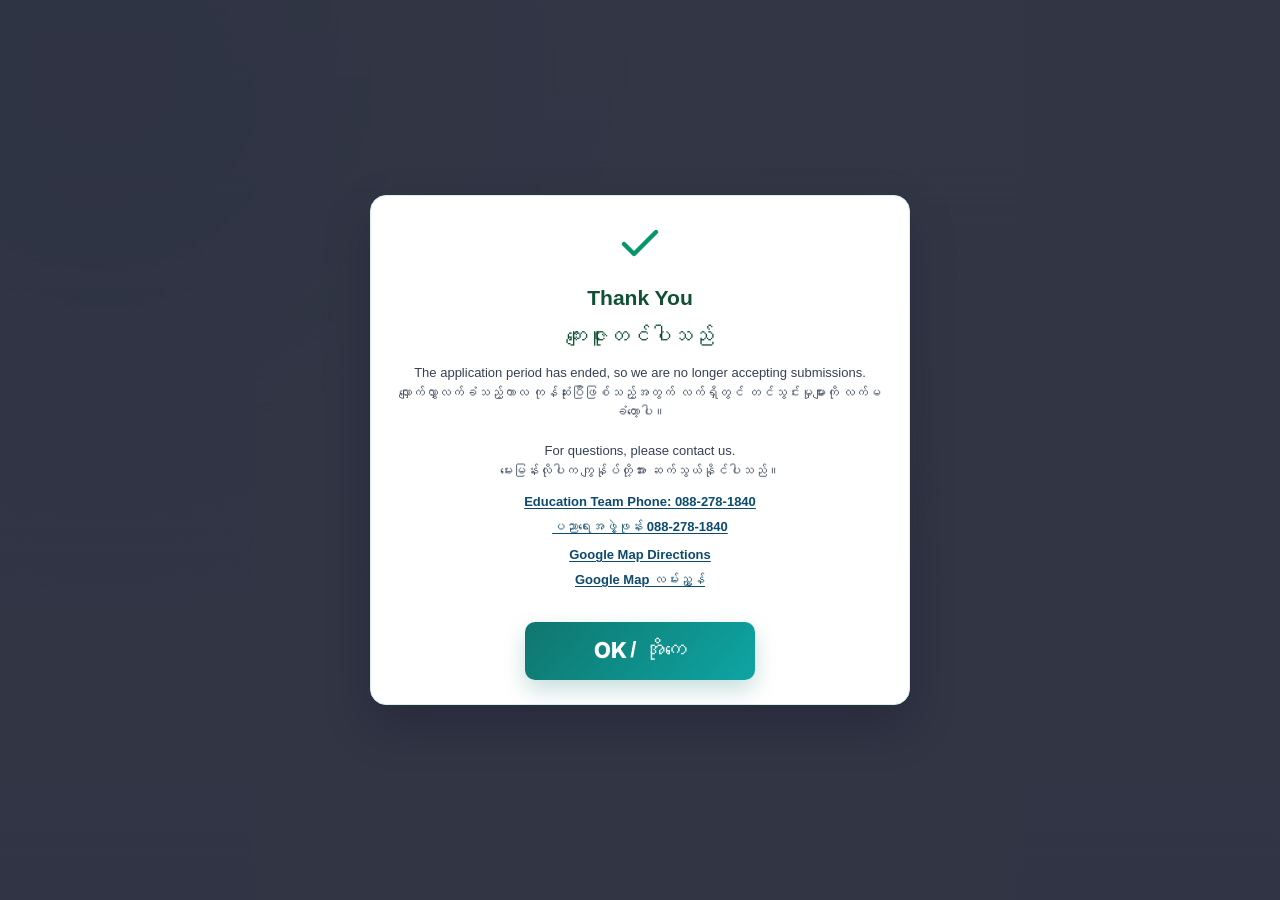
==== index.html @ 35bceb20 "Update index.html" ====
<!DOCTYPE html>
<html lang="en">
<head>
  <meta charset="utf-8">
  <meta name="viewport" content="width=device-width, initial-scale=1, minimum-scale=1, maximum-scale=10, user-scalable=yes, viewport-fit=cover">
  <link rel="stylesheet" href="https://mmwebfonts.comquas.com/fonts/?font=mymyanmar">
  <link rel="stylesheet" href="styles.css">
  <link rel="icon" type="image/png" href="https://lh3.googleusercontent.com/d/1rANrR5DjEnmcblTCgDrBwrlCGVGkGHpq=w1000">
  <script>
    (function () {
      try {
        var ua = navigator.userAgent || "";
        var touch = "ontouchstart" in window || (navigator.maxTouchPoints || 0) > 0;
        var width = Math.min(window.innerWidth || 9999, window.screen && window.screen.width ? window.screen.width : 9999);
        var mobileUa = /Android|iPhone|iPad|iPod|Mobile|Opera Mini|IEMobile/i.test(ua);
        if (touch && (width <= 1024 || mobileUa)) {
          document.documentElement.classList.add("force-mobile");
        }
      } catch (err) {}
    })();
  </script>
  <title>Youth Connect Foundation Application Form</title>
</head>
<body>
  <div class="shell">
    <aside class="panel aside">
      <div class="brand-header">
        <div class="logo-frame">
          <a
            id="logoFormLink"
            href="index.html"
            target="_blank"
            rel="noopener noreferrer"
            aria-label="Open application form"
          >
            <img src="https://lh3.googleusercontent.com/d/1rANrR5DjEnmcblTCgDrBwrlCGVGkGHpq=w1000" alt="Youth Connect logo" class="logo-img" onerror="this.onerror=null;this.src='LOGO(AI).png';">
          </a>
        </div>
        <div>
          <div class="brand-chip">Youth Connect Foundation</div>
          <h1 class="title">Youth Connect Foundation Application Form</h1>
          <p class="subtitle">YOUTH CONNECT FOUNDATION BASIC OUT SCHOOL TRAINING APPLICATION FORM (2026)
            <span class="my">၂၀၂၆ ခုနှစ် Youth Connect Foundation အခြေခံကျောင်းပြင်ပသင်တန်း ဝင်ခွင့်လျှောက်လွှာ</span>
          </p>
        </div>
      </div>
    </aside>

    <main class="panel form-wrap">
      <div class="wizard-top">
        <p id="pageCounter" class="page-counter">Page 1 of 10 / (စာမျက်နှာ ၁ / ၁၀)</p>
        <h2 id="pageTitle" class="page-title">Program Terms and Data Processing Policy / (သင်တန်းစည်းမျဉ်းများနှင့် ဒေတာအသုံးပြုမှု မူဝါဒ)</h2>
        <div class="progress">
          <div id="progressFill" class="progress-fill"></div>
        </div>
      </div>

      <form id="applicationForm" novalidate>
        <input type="hidden" name="eligibilityStatus" id="eligibilityStatus" value="Pending">
        <input type="hidden" name="eligibilityReasons" id="eligibilityReasons" value="">
        <input type="hidden" name="eligibilityCheckedAt" id="eligibilityCheckedAt" value="">

        <section id="policyPage" class="form-page active" data-page-title="Program Terms and Data Processing Policy / (သင်တန်းစည်းမျဉ်းများနှင့် ဒေတာအသုံးပြုမှု မူဝါဒ)">
          <div class="section-card">
            <h3 class="section-title">Program Terms and Data Processing Policy / (သင်တန်းစည်းမျဉ်းများနှင့် ဒေတာအသုံးပြုမှု မူဝါဒ)</h3>
            <p class="note">
              Please read the terms and policy below carefully before continuing the application.
              <br>
              လျှောက်လွှာကို ဆက်လက်ဖြည့်ရန်အတွက် အောက်ပါ သင်တန်းစည်းမျဉ်းများနှင့် ဒေတာအသုံးပြုမှု မူဝါဒကို သေချာဖတ်ရှုပေးပါ။
            </p>

            <div class="subsection-card policy-terms-part">
              <p class="subsection-title policy-terms-title">Program Terms / (သင်တန်းစည်းမျဉ်းများ)</p>
              <ol class="criteria-list">
                <li>
                  <span>Attend classes regularly and arrive on time.</span>
                  <span class="my">(သင်တန်းများကို ပုံမှန်တက်ရောက်ပြီး အချိန်မီ လာရောက်ရမည်။)</span>
                </li>
                <li>
                  <span>Respect trainers, staff, and other participants.</span>
                  <span class="my">(သင်တန်းဆရာများ၊ ဝန်ထမ်းများနှင့် အခြားတက်ရောက်သူများကို လေးစားရမည်။)</span>
                </li>
                <li>
                  <span>Inform the team early if you may miss classes.</span>
                  <span class="my">(သင်တန်းပျက်ကွက်မည်ဆိုပါက သင်တန်းအဖွဲ့အား ကြိုတင်အသိပေးရမည်။)</span>
                </li>
                <li>
                  <span>Complete all assigned tasks and program activities responsibly.</span>
                  <span class="my">(ပေးအပ်ထားသော တာဝန်များနှင့် သင်တန်းလှုပ်ရှားမှုများကို တာဝန်ယူမှုရှိရှိဖြင့် ပြီးမြောက်အောင် လုပ်ဆောင်ရမည်။)</span>
                </li>
              </ol>
            </div>

            <div class="subsection-card policy-data-part">
              <p class="subsection-title policy-data-title">Data Processing Policy / (ဒေတာအသုံးပြုမှု မူဝါဒ)</p>
              <ol class="criteria-list">
                <li>
                  <span>Your information is collected for application review and training management.</span>
                  <span class="my">(သင်၏အချက်အလက်များကို လျှောက်လွှာစစ်ဆေးခြင်းနှင့် သင်တန်းစီမံခန့်ခွဲမှုအတွက်သာ ကောက်ခံပါသည်။)</span>
                </li>
                <li>
                  <span>Only authorized staff can access your submitted data.</span>
                  <span class="my">(ခွင့်ပြုချက်ရှိသော ဝန်ထမ်းများသာ သင်တင်သွင်းထားသော ဒေတာများကို ကြည့်ရှုနိုင်ပါသည်။)</span>
                </li>
                <li>
                  <span>Your data will not be used for unrelated purposes.</span>
                  <span class="my">(သင်၏ဒေတာကို မသက်ဆိုင်သော ရည်ရွယ်ချက်များအတွက် အသုံးမပြုပါ။)</span>
                </li>
                <li>
                  <span>By continuing, you consent to this data processing policy.</span>
                  <span class="my">(လျှောက်လွှာကို ဖြည့်သွင်းခြင်းဖြင့် ဤဒေတာအသုံးပြုမှု မူဝါဒကို သဘောတူသည်ဟု မှတ်ယူပါသည်။)</span>
                </li>
              </ol>
            </div>

            <div class="policy-decision" role="radiogroup" aria-labelledby="policyAgreementQuestion">
              <p id="policyAgreementQuestion" class="policy-question">
                Have you read and agree to the Program Terms and Data Processing Policy?
                <br>
                (သင်တန်းစည်းမျဉ်းများနှင့် ဒေတာအသုံးပြုမှု မူဝါဒကို ဖတ်ရှုပြီး သဘောတူပါသလား။)
              </p>
              <div class="policy-choice-grid">
                <label class="policy-choice">
                  <input
                    type="radio"
                    id="policyAgreementYes"
                    name="policyAgreement"
                    value="Yes"
                    required
                    data-review-label="Program Terms and Data Processing Policy Agreement / (သင်တန်းစည်းမျဉ်းများနှင့် ဒေတာအသုံးပြုမှု မူဝါဒ သဘောတူညီချက်)"
                    data-review-value="Agree / (သဘောတူပါသည်)"
                  >
                  <span class="policy-choice-body">
                    <span class="policy-choice-title">Agree and continue / (သဘောတူသည်။ ဆက်သွားမည်)</span>
                  </span>
                </label>
                <label class="policy-choice">
                  <input
                    type="radio"
                    id="policyAgreementNo"
                    name="policyAgreement"
                    value="No"
                    data-review-label="Program Terms and Data Processing Policy Agreement / (သင်တန်းစည်းမျဉ်းများနှင့် ဒေတာအသုံးပြုမှု မူဝါဒ သဘောတူညီချက်)"
                    data-review-value="Do not agree / (သဘောမတူပါ)"
                  >
                  <span class="policy-choice-body">
                    <span class="policy-choice-title">Do not agree / (သဘောမတူပါ)</span>
                  </span>
                </label>
              </div>
            </div>
          </div>
        </section>

        <section id="welcomePage" class="form-page" data-page-title="Welcome / (ကြိုဆိုပါ၏)">
          <div class="section-card">
            <h3 class="section-title welcome-title-center">Welcome / (ကြိုဆိုပါ၏)</h3>
            <p class="note welcome-intro-center">
              Welcome to the Youth Connect Foundation application form.
              <br>
              Youth Connect Foundation လျှောက်လွှာဖောင်ဖြည့်ရန် ယခုစာမျက်နှာမှ ကြိုဆိုပါတယ်။
              <br>
               Please read the information below before continuing.
              <br>
              ဖောင်မဖြည့်မီ အောက်ပါအချက်အလက်များကို သေချာအောင်ဖတ်ရှုပေးပါ။
            </p>
            <p class="note bilingual-copy">
              This form is for applicants who want to join the 2026 basic out-school training program.<br>
              <span>(ဤဖောင်သည် ၂၀၂၆ ခုနှစ် အခြေခံကျောင်းပြင်ပသင်တန်း တက်ရောက်လိုသူများအတွက် ဖြစ်ပါသည်။)</span>
            </p>

            <h4 class="side-title welcome-criteria-title">Eligibility Criteria / (သင်တန်းတက်ရောက်နိုင်ရန် သတ်မှတ်ချက်များ)</h4>
            <ol class="criteria-list">
              <li>
                <span>(Age: Between 17 years 5 months and 25 years old)</span>
                <span class="my">(အသက် - ၁၇ နှစ် ၅ လမှ ၂၅ နှစ်အတွင်းဖြစ်ရမည်။)</span>
              </li>
              <li>
                <span>(Location: Reside in the Mae Sot area)</span>
                <span class="my">(တည်နေရာ - မဲဆောက်နှင့်အနီးတစ်ဝိုက်တွင်နေထိုင်သူဖြစ်ရမည်။)</span>
              </li>
              <li>
                <span>(Education: Have passed Grade 8 or higher)</span>
                <span class="my">(ပညာအရည်အချင်း - အနည်းဆုံး ၈ တန်းအောင်ရမည်။)</span>
              </li>
              <li>
                <span>(Attendance: Must attend the program in person)</span>
                <span class="my">(သင်တန်းတက်ရောက်သည့်ပုံစံ - လူကိုယ်တိုင် လာရောက် သင်ယူရမည်။)</span>
              </li>
              <li>
                <span>(Commitment: Willing to complete the training program until the end)</span>
                <span class="my">(ကတိကဝတ် - သင်တန်းပြီးဆုံးသည်အထိ တက်ရောက်နိုင်ရမည်။)</span>
              </li>
            </ol>

            <div class="mode-card">
              <p class="mode-title">Application Type / (လျှောက်ထားနိုင်သည့် ပုံစံ)</p>
              <input id="applicationMode" name="applicationMode" type="hidden" value="">
              <div class="mode-choice-grid">
                <button type="button" class="mode-choice-card" data-mode="online" data-live="Press here to apply" aria-pressed="false">
                  <p class="mode-choice-head">Online Application / (အွန်လိုင်းလျှောက်လွှာ)</p>
                  <p class="mode-choice-copy">Continue to fill and submit this form online. / (ဤဖောင်ကို အွန်လိုင်းဖြင့် ဖြည့်ပြီး တင်ပါ။)</p>
                </button>
                <button type="button" class="mode-choice-card" data-mode="pdf" data-live="Press here to download" aria-pressed="false">
                  <p class="mode-choice-head">PDF Application / (PDF လျှောက်လွှာ)</p>
                  <p class="mode-choice-copy">Download PDF form and send completed copy to office address. / (PDF ဖောင်ကို ဒေါင်းလုဒ်ယူပြီး ဖြည့်စွက်ကာ ရုံးလိပ်စာသို့ ပေးပို့ပါ။)</p>
                </button>
              </div>
              <p id="applicationModeError" class="field-help mode-error" style="display:none;">Please choose one application type to continue. / (ဆက်လက်ဆောင်ရွက်ရန် လျှောက်ထားမည့် ပုံစံတစ်ခုကို ရွေးချယ်ပါ။)</p>
              <p id="onlineModeNote" class="field-help" style="display:none;">
                If you choose Online Application, click the Online card again to continue to the next page.
                <br>
                (Online Application ကိုရွေးချယ်ပါက Online card ကိုနှိပ်၍ နောက်စာမျက်နှာသို့ ဆက်သွားပါ။)
              </p>
            </div>

            <div id="pdfCard" class="pdf-card" style="display:none;">
              <p class="pdf-title">Application Form PDF / (PDF လျှောက်လွှာပုံစံ)</p>
              <p class="pdf-copy">If you want to download the PDF application form, download it here. / (PDF လျှောက်လွှာပုံစံကို ဒေါင်းလုဒ်ယူလိုပါက ဤနေရာတွင် ဒေါင်းလုဒ်ယူပါ။)</p>
              <p class="pdf-copy">
                Please send the completed PDF application to the office address.
                <br>
                (ဖြည့်စွက်ပြီးသော PDF လျှောက်လွှာကို ရုံးလိပ်စာသို့ ပို့ပေးပါ။)
              </p>
              <div class="pdf-contact-links">
                <a
                  class="pdf-contact-link"
                  href="https://www.google.com/maps/dir/?api=1&destination=16.7137625,98.5912796&travelmode=driving"
                  target="_blank"
                  rel="noopener noreferrer"
                >Google Map Directions / (Google Map လမ်းညွှန်)</a>
                <a
                  class="pdf-contact-link"
                  href="tel:+66882781840"
                >Education Team Phone: 088-278-1840 / (ပညာရေးအဖွဲ့ဖုန်း 088-278-1840)</a>
              </div>
              <a
                id="pdfDownloadLink"
                class="btn btn-warn"
                href="https://drive.google.com/uc?export=download&id=11lHUj0vIOEaaDIkTiEJPFitKktpYDF8X"
                target="_blank"
                rel="noopener noreferrer"
              >Download Application PDF / (PDF လျှောက်လွှာဒေါင်းလုဒ်)</a>

            </div>
          </div>
        </section>

        <section id="eligibilityPage" class="form-page" data-page-title="Eligibility Check / (သင်တန်းတက်ရောက်နိုင်ရန် စစ်ဆေးခြင်း)">
          <div class="section-card">
            <h3 class="section-title">Eligibility Check / (သင်တန်းတက်ရောက်နိုင်ရန် စစ်ဆေးခြင်း)</h3>
            <p class="note bilingual-copy">
              Fill the details below to verify age and eligibility for online application.
              <span class="my-line">(အွန်လိုင်းလျှောက်လွှာအတွက် အသက်နှင့် အခြားသတ်မှတ်ချက်များကို စစ်ဆေးရန် အောက်ပါအချက်အလက်များကို ဖြည့်ပါ။)</span>
            </p>

            <div class="grid">
              <div>
                <label for="dob">Date of birth (DD/MM/YYYY) * (မွေးနေ့ (DD/MM/YYYY) *)</label>
                <input
                  id="dob"
                  name="dob"
                  type="text"
                  inputmode="numeric"
                  placeholder="DD/MM/YYYY"
                  pattern="^(0[1-9]|[12][0-9]|3[01])/(0[1-9]|1[0-2])/([1-2][0-9]{3})$"
                  title="Use DD/MM/YYYY format / (DD/MM/YYYY ပုံစံဖြင့် ဖြည့်ပါ)"
                  required
                >
              </div>
              <div>
                <label for="ageDisplay">Age (auto-calculated)
(အသက် (အလိုအလျောက်တွက်ချက်သည်))</label>
                <input id="ageDisplay" type="text" readonly aria-readonly="true" inputmode="none">
                <input id="age" name="age" type="hidden" value="">
              </div>
              <div class="full">
                <label for="eligibilityProvince">Current province (Thailand) *
(လက်ရှိနေထိုင်ရာ ပြည်နယ် (ထိုင်း) *)</label>
                <select id="eligibilityProvince" name="eligibilityProvince" required>
                  <option value="">Select Province / (ပြည်နယ်ရွေးပါ)</option>
                </select>
              </div>
              <div class="full">
                <label for="eligibilityDistrict">District in selected province *
(ရွေးချယ်ထားသော ပြည်နယ်အတွင်း မြို့နယ် *)</label>
                <select id="eligibilityDistrict" name="eligibilityDistrict" required>
                  <option value="">Select District / (မြို့နယ်ရွေးပါ)</option>
                </select>
              </div>
              <div>
                <label for="highestGrade">Highest grade completed *
(အောင်မြင်ပြီးဆုံးထားသော အတန်း *)</label>
                <select id="highestGrade" name="highestGrade" required>
                  <option value="">Select / (ရွေးပါ)</option>
                  <option value="8">Grade 8 / (၈တန်း)</option>
                  <option value="9">Grade 9 / (၉တန်း)</option>
                  <option value="10">Grade 10 / (၁၀တန်း)</option>
                  <option value="11">Grade 11 / (၁၁တန်း)</option>
                  <option value="12">Grade 12 / (၁၂တန်း)</option>
                  <option value="13">Above Grade 12 / (၁၂တန်းနှင့်အထက်)</option>
                </select>
              </div>
              <div>
                <label for="attendanceInPerson">Can attend in person? *
(လူကိုယ်တိုင်လာတက်နိုင်ပါသလား? *)</label>
                <select id="attendanceInPerson" name="attendanceInPerson" required>
                  <option value="">Select / (တစ်ခုရွေးပါ)</option>
                  <option value="yes">Yes / (တက်နိုင်ပါတယ်)</option>
                  <option value="no">No / (မတက်ရောက်နိုင်ပါ)</option>
                </select>
              </div>
              <div class="full">
                <label for="commitToComplete">Can commit until the end of program? *
(သင်တန်းပြီးဆုံးချိန်အထိ တက်ရောက်နိုင်ပါသလား? *)</label>
                <select id="commitToComplete" name="commitToComplete" required>
                  <option value="">Select / (တစ်ခုရွေးပါ)</option>
                  <option value="yes">Yes / (တက်ရောက်နိုင်ပါသည်)</option>
                  <option value="no">No / (မတက်ရောက်နိုင်ပါ)</option>
                </select>
              </div>
            </div>

            <div id="eligibilityResult" class="eligibility-result">
              <p id="eligibilityResultTitle" class="result-title">Eligibility status: Pending
(သတ်မှတ်ချက်များ စစ်ဆေးမှု: စောင့်ဆိုင်းဆဲ)</p>
              <p id="eligibilityResultCopy" class="result-copy">Complete all eligibility fields to continue.
(ဆက်လက်၍ အချက်အလက်များ ဖြည့်သွင်းနိုင်ရန် သတ်မှတ်ချက်များ အားလုံးကို ဖြည့်စွက်ပါ။)</p>
            </div>
          </div>
        </section>

        <section id="personalPage" class="form-page" data-page-title="Collecting Personal Information / (ကိုယ်ရေးအချက်အလက်များ ကောက်ခံခြင်း)">
          <div class="section-card">
            <h3 class="section-title">Collecting Personal Information / (ကိုယ်ရေးအချက်အလက်များ ကောက်ခံခြင်း)</h3>
            <div class="grid">
              <div>
                <label for="fullName">Full name * / (အမည်အပြည့်အစုံ *)</label>
                <input id="fullName" name="fullName" type="text" required>
              </div>
              <div>
                <label for="nick">Nick name / (အခြားအမည်)</label>
                <input id="nick" name="nick" type="text">
              </div>
              <div>
                <label for="gender">Gender / (ကျား/မ)</label>
                <select id="gender" name="gender" required>
                  <option value="">Select / (ရွေးချယ်ပါ)</option>
                  <option value="Male">Male / (ကျား)</option>
                  <option value="Female">Female / (မ)</option>
                  <option value="Prefer not to specify">Prefer not to specify / (မဖော်ပြလိုပါ)</option>
                  <option value="Other">Other / (အခြား)</option>
                </select>
              </div>
              <div>
                <label for="ethnicity">Ethnicity / (လူမျိုး)</label>
                <input id="ethnicity" name="ethnicity" type="text">
              </div>
              <div class="full">
                <label for="health">Long-term health problems (if any) / (ရေရှည်ကျန်းမာရေးပြဿနာများ (ရှိပါက))</label>
                <textarea id="health" name="health"></textarea>
              </div>
            </div>
          </div>
        </section>

        <section id="contactPage" class="form-page" data-page-title="Contact and Emergency / (ဆက်သွယ်ရန်နှင့် အရေးပေါ်ဆက်သွယ်ရန်)">
          <div class="section-card">
            <h3 class="section-title">Contact and Emergency / (ဆက်သွယ်ရန်နှင့် အရေးပေါ်ဆက်သွယ်ရန်)</h3>
            <div class="grid">
              <div>
                <label for="phoneCountryCode">Country code / (နိုင်ငံကုဒ်) *</label>
                <select id="phoneCountryCode" name="phoneCountryCode" required>
                  <option value="">Select / (ရွေးပါ)</option>
                  <option value="+66">+66 (Thailand)</option>
                  <option value="+95">+95 (Myanmar)</option>
                  <option value="+1">+1 (US/Canada)</option>
                  <option value="+60">+60 (Malaysia)</option>
                  <option value="+84">+84 (Vietnam)</option>
                  <option value="+91">+91 (India)</option>
                  <option value="+000">Other / (အခြား)</option>
                </select>
              </div>
              <div>
                <label for="phone">Personal phone number * / (ကိုယ်ပိုင်ဖုန်းနံပါတ် *)</label>
                <input id="phone" name="phone" type="tel" inputmode="numeric" required>
              </div>
              <div>
                <label for="email">Email * / (အီးမေးလ် *)</label>
                <input id="email" name="email" type="email" required>
              </div>
              <div class="full">
                <label for="address">Current address * / (လက်ရှိနေရပ်လိပ်စာ *)</label>
                <textarea id="address" name="address" required></textarea>
              </div>
              <div class="full">
                <label for="liveWith">Who do you live with? / (ယခုမည်သူနှင့်အတူ နေထိုင်ပါသလဲ)</label>
                <input id="liveWith" name="liveWith" type="text">
              </div>
            </div>

            <div class="subsection-card">
              <p class="subsection-title">Emergency Contact Number / (အရေးပေါ်ဆက်သွယ်ရန်ဖုန်း)</p>
              <div class="grid">
                <div>
                  <label for="emergencyCountryCode1">Country code / (နိုင်ငံကုဒ်) *</label>
                  <select id="emergencyCountryCode1" name="emergencyCountryCode1" required>
                    <option value="">Select / (ရွေးပါ)</option>
                    <option value="+66">+66 (Thailand)</option>
                    <option value="+95">+95 (Myanmar)</option>
                    <option value="+1">+1 (US/Canada)</option>
                    <option value="+60">+60 (Malaysia)</option>
                    <option value="+84">+84 (Vietnam)</option>
                    <option value="+91">+91 (India)</option>
                    <option value="+000">Other / (အခြား)</option>
                  </select>
                </div>
                <div>
                  <label for="emergencyPhone1">Emergency phone 1 * / (အရေးပေါ်ဖုန်း ၁ *)</label>
                  <input id="emergencyPhone1" name="emergencyPhone1" type="tel" inputmode="numeric" required>
                </div>
                <div>
                  <label for="emergencyOwner1">Name of phone owner * / (ဖုန်းပိုင်ရှင်အမည် *)</label>
                  <input id="emergencyOwner1" name="emergencyOwner1" type="text" required>
                </div>
                <div>
                  <label for="emergencyRelation1">Relation to applicant * / (လျှောက်ထားသူနှင့် တော်စပ်ပုံ *)</label>
                  <input id="emergencyRelation1" name="emergencyRelation1" type="text" required>
                </div>
              </div>
              <div class="grid" style="margin-top:12px;">
                <div>
                  <label for="emergencyCountryCode2">Country code / (နိုင်ငံကုဒ်)</label>
                  <select id="emergencyCountryCode2" name="emergencyCountryCode2">
                    <option value="">Select / (ရွေးပါ)</option>
                    <option value="+66">+66 (Thailand)</option>
                    <option value="+95">+95 (Myanmar)</option>
                    <option value="+1">+1 (US/Canada)</option>
                    <option value="+60">+60 (Malaysia)</option>
                    <option value="+84">+84 (Vietnam)</option>
                    <option value="+91">+91 (India)</option>
                    <option value="+000">Other / (အခြား)</option>
                  </select>
                </div>
                <div>
                  <label for="emergencyPhone2">Emergency phone 2 / (အရေးပေါ်ဖုန်း ၂)</label>
                  <input id="emergencyPhone2" name="emergencyPhone2" type="tel" inputmode="numeric">
                </div>
                <div>
                  <label for="emergencyOwner2">Name of phone owner / (ဖုန်းပိုင်ရှင်အမည်)</label>
                  <input id="emergencyOwner2" name="emergencyOwner2" type="text">
                </div>
                <div>
                  <label for="emergencyRelation2">Relation to applicant / (လျှောက်ထားသူနှင့် တော်စပ်ပုံ)</label>
                  <input id="emergencyRelation2" name="emergencyRelation2" type="text">
                </div>
              </div>
              <p class="field-help">Please complete Emergency Contact 1. / (အရေးပေါ်ဆက်သွယ်ရန်ဖုန်း ၁ ကို မဖြစ်မနေ ဖြည့်ပါ။)</p>
            </div>
          </div>
        </section>

        <section id="educationPage" class="form-page" data-page-title="Education and Work / (ပညာရေးနှင့် အလုပ်အကိုင်)">
          <div class="section-card">
            <h3 class="section-title">Education and Work / (ပညာရေးနှင့် အလုပ်အကိုင်)</h3>
            <div class="grid">
              <div>
                <label for="school">Most recent school / institution / (နောက်ဆုံးတက်ရောက်ခဲ့သော ကျောင်း / အဖွဲ့အစည်း)</label>
                <select id="school" name="school" required>
                  <option value="">Select / (ရွေးပါ)</option>
                  <option value="Hsa Thoo Lei (HTL)">Hsa Thoo Lei (HTL)</option>
                  <option value="Children Development Centre (CDC)">Children Development Centre (CDC)</option>
                  <option value="The Boarding High School for Orphans and Helpless Youth (BHSOH)">The Boarding High School for Orphans and Helpless Youth (BHSOH)</option>
                  <option value="Children Development Training Centre (CDTC)">Children Development Training Centre (CDTC)</option>
                  <option value="Parami Learning Center">Parami Learning Center</option>
                  <option value="Thoo Mweh Khee Learning Center">Thoo Mweh Khee Learning Center</option>
                  <option value="Kwe Ka Baung Karen National High School (KKB)">Kwe Ka Baung Karen National High School (KKB)</option>
                  <option value="Sunshine Orchard Learning Center">Sunshine Orchard Learning Center</option>
                  <option value="Noh Bo Academy Learning Center">Noh Bo Academy Learning Center</option>
                  <option value="Love &amp; Care Learning Center">Love &amp; Care Learning Center</option>
                  <option value="other">Other / (အခြား)</option>
                </select>
              </div>
              <div id="schoolOtherWrap" style="display:none;">
                <label for="schoolOther">If Other, please specify / (အခြားကိုရွေးပါက ဖော်ပြပါ)</label>
                <input id="schoolOther" name="schoolOther" type="text" disabled>
              </div>

              <div>
                <label for="qualification">Highest qualification / (အမြင့်ဆုံးပညာအရည်အချင်း)</label>
                <select id="qualification" name="qualification" required>
                  <option value="">Select / (ရွေးပါ)</option>
                  <option value="No formal schooling">No formal schooling / (တရားဝင်ပညာရေး မရှိ)</option>
                  <option value="Primary">Primary / (မူလတန်း)</option>
                  <option value="Lower Secondary">Lower Secondary / (အလယ်တန်း)</option>
                  <option value="Upper Secondary">Upper Secondary / (အထက်တန်း)</option>
                  <option value="Post-ten">Post-ten / (အထက်တန်းလွန်)</option>
                  <option value="GED Graduated">GED Graduated</option>
                  <option value="Post-secondary / TVET">Post-secondary / TVET / (အထက်တန်းလွန် / TVET)</option>
                  <option value="Undergraduate">Undergraduate / (ဘွဲ့ကြို)</option>
                  <option value="Graduate or above">Graduate or above / (ဘွဲ့ရ သို့မဟုတ် အထက်)</option>
                  <option value="other">Other / (အခြား)</option>
                </select>
              </div>
              <div id="qualificationOtherWrap" style="display:none;">
                <label for="qualificationOther">If Other, please specify / (အခြားကိုရွေးချယ်ပါက ဖော်ပြပါ)</label>
                <input id="qualificationOther" name="qualificationOther" type="text" disabled>
              </div>

              <div class="full">
                <label for="previousCourses">Please describe the courses you have attended. / (ယခင်က တက်ရောက်ခဲ့ဖူးသော သင်တန်းများကို ဖော်ပြပါ။)</label>
                <textarea id="previousCourses" name="previousCourses"></textarea>
              </div>

              <div>
                <label for="workType">Type of job / work history / (အလုပ်အမျိုးအစား / အလုပ်အတွေ့အကြုံ)</label>
                <select id="workType" name="workType">
                  <option value="">Select / (ရွေးပါ)</option>
                  <option value="No work experience">No work experience / (အလုပ်အတွေ့အကြုံ မရှိ)</option>
                  <option value="Student">Student / (ကျောင်းသား/သူ)</option>
                  <option value="Freelance">Freelance / (အလွတ်တန်း)</option>
                  <option value="Full-time">Full-time / (အချိန်ပြည့်အလုပ်)</option>
                  <option value="Part-time">Part-time / (အချိန်ပိုင်းအလုပ်)</option>
                  <option value="Daily wage">Daily wage / (နေ့စားအလုပ်)</option>
                  <option value="Self-employed">Self-employed / (ကိုယ်ပိုင်လုပ်ငန်း)</option>
                </select>
              </div>
              <div>
                <label for="incomeMode">Income type / (ဝင်ငွေအမျိုးအစား)</label>
                <select id="incomeMode" name="incomeMode">
                  <option value="">Select / (ရွေးပါ)</option>
                  <option value="no_income">No income / (ဝင်ငွေမရှိ)</option>
                  <option value="family_support">Family support / (မိသားစု၏ အထောက်အပံ့ဖြင့်)</option>
                  <option value="daily">Daily income / (နေ့စဉ်ဝင်ငွေ)</option>
                  <option value="monthly">Monthly income / (လစဉ်ဝင်ငွေ)</option>
                </select>
              </div>
              <div id="incomeAmountWrap">
                <label for="incomeAmount">Income amount / (ဝင်ငွေပမာဏ)</label>
                <input id="incomeAmount" name="incomeAmount" type="text" inputmode="decimal" placeholder="0">
              </div>
              <div id="incomeCurrencyWrap">
                <label for="incomeCurrency">Currency / (ငွေကြေးယူနစ်)</label>
                <select id="incomeCurrency" name="incomeCurrency">
                  <option value="">Select / (ရွေးပါ)</option>
                  <option value="THB">THB</option>
                  <option value="MMK">MMK</option>
                  <option value="USD">USD</option>
                  <option value="other">Other / (အခြား)</option>
                </select>
              </div>
              <div id="incomeCurrencyOtherWrap" style="display:none;">
                <label for="incomeCurrencyOther">Other currency / (အခြားငွေကြေး)</label>
                <input id="incomeCurrencyOther" name="incomeCurrencyOther" type="text" disabled>
              </div>

              <div>
                <label for="computerLevel">Computer level / (ကွန်ပျူတာကျွမ်းကျင်မှုအဆင့်)</label>
                <select id="computerLevel" name="computerLevel">
                  <option value="">Select / (ရွေးပါ)</option>
                  <option value="none">No basic / (အခြေခံမရှိပါ)</option>
                  <option value="basic">Basic / (အခြေခံ)</option>
                  <option value="advanced">Advanced / (အဆင့်မြင့်)</option>
                  <option value="expert">Expert / (ကျွမ်းကျင်)</option>
                </select>
              </div>

              <div id="computerBasicWrap" class="full subsection-card computer-skill-group" style="display:none;">
                <p class="subsection-title">Basic computer skills checklist / (အခြေခံ ကွန်ပျူတာကျွမ်းကျင်မှု စာရင်း)</p>
                <div class="checkbox-grid">
                  <label><input type="checkbox" id="computerBasicTyping" name="computerBasicTyping" value="Yes" disabled>Typing / (စာရိုက်ခြင်း)</label>
                  <label><input type="checkbox" id="computerBasicWord" name="computerBasicWord" value="Yes" disabled>Word processing / (စာရွက်စာတမ်းရေးဆွဲခြင်း)</label>
                  <label><input type="checkbox" id="computerBasicInternet" name="computerBasicInternet" value="Yes" disabled>Internet browsing / (အင်တာနက်အသုံးပြုခြင်း)</label>
                  <label><input type="checkbox" id="computerBasicEmail" name="computerBasicEmail" value="Yes" disabled>Email usage / (အီးမေးလ်အသုံးပြုခြင်း)</label>
                </div>
              </div>

              <div id="computerAdvancedWrap" class="full subsection-card computer-skill-group" style="display:none;">
                <p class="subsection-title">Advanced computer skills checklist / (အဆင့်မြင့် ကွန်ပျူတာကျွမ်းကျင်မှု စာရင်း)</p>
                <div class="checkbox-grid">
                  <label><input type="checkbox" id="computerAdvancedExcel" name="computerAdvancedExcel" value="Yes" disabled>Excel formulas / (Excel ဖော်မြူလာ)</label>
                  <label><input type="checkbox" id="computerAdvancedPresentation" name="computerAdvancedPresentation" value="Yes" disabled>Presentations / (တင်ပြချက်ပြုလုပ်ခြင်း)</label>
                  <label><input type="checkbox" id="computerAdvancedDocs" name="computerAdvancedDocs" value="Yes" disabled>Online document collaboration / (အွန်လိုင်းစာရွက်စာတမ်း ပူးပေါင်းလုပ်ကိုင်ခြင်း)</label>
                  <label><input type="checkbox" id="computerAdvancedDataEntry" name="computerAdvancedDataEntry" value="Yes" disabled>Data entry / (ဒေတာထည့်သွင်းခြင်း)</label>
                </div>
              </div>

              <div id="computerExpertWrap" class="full subsection-card computer-skill-group" style="display:none;">
                <p class="subsection-title">Expert computer skills checklist / (ကျွမ်းကျင်အဆင့် ကွန်ပျူတာကျွမ်းကျင်မှု စာရင်း)</p>
                <div class="checkbox-grid">
                  <label><input type="checkbox" id="computerExpertTroubleshooting" name="computerExpertTroubleshooting" value="Yes" disabled>Troubleshooting / (ပြဿနာများရှာဖွေ ဖြေရှင်းခြင်း)</label>
                  <label><input type="checkbox" id="computerExpertDesign" name="computerExpertDesign" value="Yes" disabled>Graphic design / (ဒီဇိုင်းရေးဆွဲခြင်း)</label>
                  <label><input type="checkbox" id="computerExpertProgramming" name="computerExpertProgramming" value="Yes" disabled>Programming / (ပရိုဂရမ်းမင်း)</label>
                  <label><input type="checkbox" id="computerExpertNetwork" name="computerExpertNetwork" value="Yes" disabled>Network setup / (ကွန်ယက်များ ချိတ်ဆက်ခြင်း)</label>
                </div>
              </div>

              <div>
                <label for="familyCountry">Where does your family live? / (မိသားစုသည် ဘယ်နေရာတွင် နေထိုင်ပါသလဲ)</label>
                <select id="familyCountry" name="familyCountry">
                  <option value="">Select / (ရွေးပါ)</option>
                  <option value="Myanmar">Myanmar / (မြန်မာနိုင်ငံ)</option>
                  <option value="Thailand">Thailand / (ထိုင်းနိုင်ငံ)</option>
                  <option value="Other">Other / (အခြား)</option>
                </select>
              </div>
              <div>
                <label for="familyRegion">State / Division / Province / (ပြည်နယ် / တိုင်း / ပြည်နယ်)</label>
                <input id="familyRegion" name="familyRegion" type="text">
              </div>
              <div>
                <label for="duration">How long in Thailand? / (ထိုင်းနိုင်ငံတွင် နေထိုင်ခဲ့သည်မှာ မည်မျှကြာပါပြီနည်း။)</label>
                <select id="duration" name="duration">
                  <option value="">Select / (ရွေးပါ)</option>
                  <option value="Less than 1 year">Less than 1 year / (၁ နှစ်အောက်)</option>
                  <option value="1-2 years">1 - 2 years / (၁-၂ နှစ်)</option>
                  <option value="3-5 years">3 - 5 years / (၃-၅ နှစ်)</option>
                  <option value="More than 5 years">More than 5 years / (၅ နှစ်နှင့်အထက်)</option>
                </select>
              </div>
            </div>
          </div>
        </section>
        <section id="languagePage" class="form-page" data-page-title="Language Abilities / (ဘာသာစကားကျွမ်းကျင်မှု)">
          <div class="section-card">
            <h3 class="section-title">Language Abilities / (ဘာသာစကားကျွမ်းကျင်မှု)</h3>
            <p class="level-guide">No acknowledgement - 0 / (လုံးဝမသိပါ။ - ၀)
Excellent - 5 / (အကျွမ်းကျင်ဆုံး - ၅)
Good - 4 / (အတော်ကျွမ်းကျင် - ၄)
Average - 3 / (အလယ်အလတ်ကျွမ်းကျင် - ၃)
Below Average - 2 / (သိပ်မကျွမ်းကျင် - ၂)
Poor - 1 / (ကျွမ်းကျင်မှု အားအနည်းဆုံး - ၁)
No acknowledgement - 0 / (လုံးဝမသိပါ။ - ၀)</p>

            <div class="language-block">
              <p class="language-head">Thai / (ထိုင်းဘာသာစကား)</p>
              <div class="grid">
                <div>
                  <label for="thaiReading">Reading / (အဖတ်)</label>
                  <select id="thaiReading" name="thaiReading" required>
                    <option value="">Select / (ရွေးပါ)</option>
                    <option value="0">0</option><option value="1">1</option><option value="2">2</option><option value="3">3</option><option value="4">4</option><option value="5">5</option>
                  </select>
                </div>
                <div>
                  <label for="thaiWriting">Writing / (အရေး)</label>
                  <select id="thaiWriting" name="thaiWriting" required>
                    <option value="">Select / (ရွေးပါ)</option>
                    <option value="0">0</option><option value="1">1</option><option value="2">2</option><option value="3">3</option><option value="4">4</option><option value="5">5</option>
                  </select>
                </div>
                <div>
                  <label for="thaiSpeaking">Speaking / (အပြော)</label>
                  <select id="thaiSpeaking" name="thaiSpeaking" required>
                    <option value="">Select / (ရွေးပါ)</option>
                    <option value="0">0</option><option value="1">1</option><option value="2">2</option><option value="3">3</option><option value="4">4</option><option value="5">5</option>
                  </select>
                </div>
                <div>
                  <label for="thaiListening">Listening / (နားလည်နိုင်စွမ်း)</label>
                  <select id="thaiListening" name="thaiListening" required>
                    <option value="">Select / (ရွေးပါ)</option>
                    <option value="0">0</option><option value="1">1</option><option value="2">2</option><option value="3">3</option><option value="4">4</option><option value="5">5</option>
                  </select>
                </div>
              </div>
            </div>

            <div class="language-block">
              <p class="language-head">English / (အင်္ဂလိပ်)</p>
              <div class="grid">
                <div>
                  <label for="englishReading">Reading / (အဖတ်)</label>
                  <select id="englishReading" name="englishReading" required>
                    <option value="">Select / (ရွေးပါ)</option>
                    <option value="0">0</option><option value="1">1</option><option value="2">2</option><option value="3">3</option><option value="4">4</option><option value="5">5</option>
                  </select>
                </div>
                <div>
                  <label for="englishWriting">Writing / (အရေး)</label>
                  <select id="englishWriting" name="englishWriting" required>
                    <option value="">Select / (ရွေးပါ)</option>
                    <option value="0">0</option><option value="1">1</option><option value="2">2</option><option value="3">3</option><option value="4">4</option><option value="5">5</option>
                  </select>
                </div>
                <div>
                  <label for="englishSpeaking">Speaking / (အပြော)</label>
                  <select id="englishSpeaking" name="englishSpeaking" required>
                    <option value="">Select / (ရွေးပါ)</option>
                    <option value="0">0</option><option value="1">1</option><option value="2">2</option><option value="3">3</option><option value="4">4</option><option value="5">5</option>
                  </select>
                </div>
                <div>
                  <label for="englishListening">Listening / (နားလည်နိုင်စွမ်း)</label>
                  <select id="englishListening" name="englishListening" required>
                    <option value="">Select / (ရွေးပါ)</option>
                    <option value="0">0</option><option value="1">1</option><option value="2">2</option><option value="3">3</option><option value="4">4</option><option value="5">5</option>
                  </select>
                </div>
              </div>
            </div>

            <div class="language-block">
              <p class="language-head">Burmese / (မြန်မာ)</p>
              <div class="grid">
                <div>
                  <label for="burmeseReading">Reading / (အဖတ်)</label>
                  <select id="burmeseReading" name="burmeseReading" required>
                    <option value="">Select / (ရွေးပါ)</option>
                    <option value="0">0</option><option value="1">1</option><option value="2">2</option><option value="3">3</option><option value="4">4</option><option value="5">5</option>
                  </select>
                </div>
                <div>
                  <label for="burmeseWriting">Writing / (အရေး)</label>
                  <select id="burmeseWriting" name="burmeseWriting" required>
                    <option value="">Select / (ရွေးပါ)</option>
                    <option value="0">0</option><option value="1">1</option><option value="2">2</option><option value="3">3</option><option value="4">4</option><option value="5">5</option>
                  </select>
                </div>
                <div>
                  <label for="burmeseSpeaking">Speaking / (အပြော)</label>
                  <select id="burmeseSpeaking" name="burmeseSpeaking" required>
                    <option value="">Select / (ရွေးပါ)</option>
                    <option value="0">0</option><option value="1">1</option><option value="2">2</option><option value="3">3</option><option value="4">4</option><option value="5">5</option>
                  </select>
                </div>
                <div>
                  <label for="burmeseListening">Listening / (နားလည်နိုင်စွမ်း)</label>
                  <select id="burmeseListening" name="burmeseListening" required>
                    <option value="">Select / (ရွေးပါ)</option>
                    <option value="0">0</option><option value="1">1</option><option value="2">2</option><option value="3">3</option><option value="4">4</option><option value="5">5</option>
                  </select>
                </div>
              </div>
            </div>

            <div class="language-block">
              <p class="language-head">Other language 1 / (အခြားဘာသာစကား ၁)</p>
              <div class="grid">
                <div class="full">
                  <label for="otherLanguage1Name">Language name / (ဘာသာစကားအမည်)</label>
                  <input id="otherLanguage1Name" name="otherLanguage1Name" type="text">
                </div>
                <div>
                  <label for="otherLanguage1Reading">Reading / (အဖတ်)</label>
                  <select id="otherLanguage1Reading" name="otherLanguage1Reading">
                    <option value="">Select / (ရွေးပါ)</option>
                    <option value="0">0</option><option value="1">1</option><option value="2">2</option><option value="3">3</option><option value="4">4</option><option value="5">5</option>
                  </select>
                </div>
                <div>
                  <label for="otherLanguage1Writing">Writing / (အရေး)</label>
                  <select id="otherLanguage1Writing" name="otherLanguage1Writing">
                    <option value="">Select / (ရွေးပါ)</option>
                    <option value="0">0</option><option value="1">1</option><option value="2">2</option><option value="3">3</option><option value="4">4</option><option value="5">5</option>
                  </select>
                </div>
                <div>
                  <label for="otherLanguage1Speaking">Speaking / (အပြော)</label>
                  <select id="otherLanguage1Speaking" name="otherLanguage1Speaking">
                    <option value="">Select / (ရွေးပါ)</option>
                    <option value="0">0</option><option value="1">1</option><option value="2">2</option><option value="3">3</option><option value="4">4</option><option value="5">5</option>
                  </select>
                </div>
                <div>
                  <label for="otherLanguage1Listening">Listening / (နားလည်နိုင်စွမ်း)</label>
                  <select id="otherLanguage1Listening" name="otherLanguage1Listening">
                    <option value="">Select / (ရွေးပါ)</option>
                    <option value="0">0</option><option value="1">1</option><option value="2">2</option><option value="3">3</option><option value="4">4</option><option value="5">5</option>
                  </select>
                </div>
              </div>
            </div>

            <div class="language-block">
              <p class="language-head">Other language 2 / (အခြားဘာသာစကား ၂)</p>
              <div class="grid">
                <div class="full">
                  <label for="otherLanguage2Name">Language name / (ဘာသာစကားအမည်)</label>
                  <input id="otherLanguage2Name" name="otherLanguage2Name" type="text">
                </div>
                <div>
                  <label for="otherLanguage2Reading">Reading / (အဖတ်)</label>
                  <select id="otherLanguage2Reading" name="otherLanguage2Reading">
                    <option value="">Select / (ရွေးပါ)</option>
                    <option value="0">0</option><option value="1">1</option><option value="2">2</option><option value="3">3</option><option value="4">4</option><option value="5">5</option>
                  </select>
                </div>
                <div>
                  <label for="otherLanguage2Writing">Writing / (အရေး)</label>
                  <select id="otherLanguage2Writing" name="otherLanguage2Writing">
                    <option value="">Select / (ရွေးပါ)</option>
                    <option value="0">0</option><option value="1">1</option><option value="2">2</option><option value="3">3</option><option value="4">4</option><option value="5">5</option>
                  </select>
                </div>
                <div>
                  <label for="otherLanguage2Speaking">Speaking / (အပြော)</label>
                  <select id="otherLanguage2Speaking" name="otherLanguage2Speaking">
                    <option value="">Select / (ရွေးပါ)</option>
                    <option value="0">0</option><option value="1">1</option><option value="2">2</option><option value="3">3</option><option value="4">4</option><option value="5">5</option>
                  </select>
                </div>
                <div>
                  <label for="otherLanguage2Listening">Listening / (နားလည်နိုင်စွမ်း)</label>
                  <select id="otherLanguage2Listening" name="otherLanguage2Listening">
                    <option value="">Select / (ရွေးပါ)</option>
                    <option value="0">0</option><option value="1">1</option><option value="2">2</option><option value="3">3</option><option value="4">4</option><option value="5">5</option>
                  </select>
                </div>
              </div>
            </div>
          </div>
        </section>

        <section id="careerReferencePage" class="form-page" data-page-title="Career Interests and References / (အလုပ်စိတ်ဝင်စားမှုနှင့် ထောက်ခံသူများ)">
          <div class="section-card">
            <h3 class="section-title">Career Interests and References / (အလုပ်စိတ်ဝင်စားမှုနှင့် ထောက်ခံသူများ)</h3>
            <p class="note">Share the jobs you are interested in after training and two people who can recommend you.
              <br>
              (သင်တန်းပြီးဆုံးပြီးနောက် စိတ်ဝင်စားသောအလုပ်များနှင့် သင့်ကိုထောက်ခံနိုင်မည့်သူ ၂ ဦးကို ဖြည့်ပါ။)
            </p>

            <div class="grid">
              <div class="full subsection-card">
                <p class="subsection-title">After finishing Youth Connect Training, what jobs are you interested in? / (Youth Connect သင်တန်းပြီးဆုံးပါက စိတ်ဝင်စားသောအလုပ် ၃ ခုနှင့် အကြောင်းပြချက်ကို ဖော်ပြပါ)</p>
                <div class="grid">
                  <div>
                    <label for="jobChoice1">Job 1 / (အလုပ် ၁)</label>
                    <input id="jobChoice1" name="jobChoice1" type="text" required>
                  </div>
                  <div>
                    <label for="jobReason1">Reason / (အကြောင်းပြချက်)</label>
                    <input id="jobReason1" name="jobReason1" type="text" required>
                  </div>
                  <div>
                    <label for="jobChoice2">Job 2 / (အလုပ် ၂)</label>
                    <input id="jobChoice2" name="jobChoice2" type="text" required>
                  </div>
                  <div>
                    <label for="jobReason2">Reason / (အကြောင်းပြချက်)</label>
                    <input id="jobReason2" name="jobReason2" type="text" required>
                  </div>
                  <div>
                    <label for="jobChoice3">Job 3 / (အလုပ် ၃)</label>
                    <input id="jobChoice3" name="jobChoice3" type="text" required>
                  </div>
                  <div>
                    <label for="jobReason3">Reason / (အကြောင်းပြချက်)</label>
                    <input id="jobReason3" name="jobReason3" type="text" required>
                  </div>
                </div>
              </div>

              <div class="full subsection-card">
                <p class="subsection-title">References (2 people) / (သင်တန်းတက်ရောက်ရန် ထောက်ခံမည့်သူ ၂ ဦး)</p>
                <div class="grid">
                  <div>
                    <label for="ref1Name">First person name / (ပထမပုဂ္ဂိုလ် အမည်)</label>
                    <input id="ref1Name" name="ref1Name" type="text" required>
                  </div>
                  <div>
                    <label for="ref1Email">First person email / (ပထမပုဂ္ဂိုလ် အီးမေးလ်)</label>
                    <input id="ref1Email" name="ref1Email" type="email" required>
                  </div>
                  <div>
                    <label for="ref1Phone">First person phone / (ပထမပုဂ္ဂိုလ် ဖုန်း)</label>
                    <input id="ref1Phone" name="ref1Phone" type="tel" required>
                  </div>
                  <div></div>
                  <div>
                    <label for="ref2Name">Second person name / (ဒုတိယပုဂ္ဂိုလ် အမည်)</label>
                    <input id="ref2Name" name="ref2Name" type="text" required>
                  </div>
                  <div>
                    <label for="ref2Email">Second person email / (ဒုတိယပုဂ္ဂိုလ် အီးမေးလ်)</label>
                    <input id="ref2Email" name="ref2Email" type="email" required>
                  </div>
                  <div>
                    <label for="ref2Phone">Second person phone / (ဒုတိယပုဂ္ဂိုလ် ဖုန်း)</label>
                    <input id="ref2Phone" name="ref2Phone" type="tel" required>
                  </div>
                </div>
              </div>
            </div>
          </div>
        </section>

        <section id="additionalPage" class="form-page" data-page-title="Additional Questions / (ထပ်ပေါင်း မေးခွန်းများ)">
          <div class="section-card">
            <h3 class="section-title">Additional Questions / (ထပ်ပေါင်း မေးခွန်းများ)</h3>
            <p class="note">Few extra questions to help us understand your schedule and availability during the training. There are no right or wrong answers.
              <br>
              (သင်တန်းတက်ရောက်နေစဉ်အတွင်း သင့်အချိန်ဇယားနှင့် သင်၏အားလပ်မှုကို ကျနော်တို့နားလည်နိုင်ရန် မေးခွန်းအပိုများ အနည်းငယ်ဖြေကြားပေးပါ။ အဖြေများမှာ မှားသည်/မှန်သည် ဟူ၍မရှိပါ။)
            </p>

            <div class="grid">
              <div class="full">
                <label for="reasonsJoin">What are your reasons for joining our program? / (Youth Connect သင်တန်းကို တက်ရောက်လိုသော အကြောင်းပြချက်(များ)ကို ဖော်ပြပါ။)</label>
                <textarea id="reasonsJoin" name="reasonsJoin" required></textarea>
              </div>
              <div class="full">
                <label for="futureGoals">What are your future goals? / (သင့်အနာဂတ် ရည်မှန်းချက်ကို ဖော်ပြပါ။)</label>
                <textarea id="futureGoals" name="futureGoals" required></textarea>
              </div>
              <div>
                <label for="decisionFreedom">Is your decision dependent on parents or can you decide freely? / (သင်၏ဆုံးဖြတ်ချက်များမှာ မိသားစုအပေါ် မူတည်နေပါသလား (သို့) မိမိကိုယ်တိုင် ဆုံးဖြတ်နိုင်ပါသလား)</label>
                <select id="decisionFreedom" name="decisionFreedom" required>
                  <option value="">Select / (ရွေးပါ)</option>
                  <option value="dependent on family">Dependent on family / (မိသားစုအပေါ် မူတည်)</option>
                  <option value="decide together with family">Decide together with family / (မိသားစုနှင့် ပူးတွဲဆုံးဖြတ်)</option>
                  <option value="decide freely by myself">Decide freely by myself / (ကိုယ်တိုင် လွတ်လပ်စွာဆုံးဖြတ်နိုင်)</option>
                </select>
              </div>
              <div>
                <label for="priority">Completing this training is a priority for me during the training period. / (သင်တန်းကာလအတွင်း ဤသင်တန်းကို ပြီးမြောက်အောင် တက်ရောက်ရန်မှာ အဓိက ဦးစားပေးဖြစ်သည်။)</label>
                <select id="priority" name="priority" required>
                  <option value="">Select / (ရွေးပါ)</option>
                  <option value="Strongly Agree">Strongly Agree / (လုံးဝ သဘောတူသည်)</option>
                  <option value="Agree">Agree / (သဘောတူသည်)</option>
                  <option value="Neutral">Neutral / (ကြားနေ)</option>
                  <option value="Disagree">Disagree / (သဘောမတူ)</option>
                  <option value="Strongly Disagree">Strongly Disagree / (လုံးဝ သဘောမတူ)</option>
                </select>
              </div>

              <div>
                <label for="priorityInfluence">What influences your decisions most? / (သင့်ဆုံးဖြတ်ချက်များကို အများဆုံး သက်ရောက်စေသည့်အရာ)</label>
                <select id="priorityInfluence" name="priorityInfluence" required>
                  <option value="">Select / (ရွေးပါ)</option>
                  <option value="long-term goals and commitments">Long-term goals and commitments / (ရေရှည်ရည်မှန်းချက်များနှင့် ကတိကဝတ်များ)</option>
                  <option value="advice from family or guardians">Advice from family or guardians / (လမ်းညွှန်ပြသသူ (သို့) မိသားစု၏ အကြံပြုချက်များ)</option>
                  <option value="financial or work opportunities">Financial or work opportunities / (ငွေကြေးဆိုင်ရာ (သို့) အလုပ်အကိုင် အခွင့်အလမ်းများ)</option>
                  <option value="sudden opportunities">Opportunities that arise suddenly / (ရုတ်တရက် ပေါ်လာသော အခွင့်အလမ်းများ)</option>
                </select>
              </div>
              <div>
                <label for="incompleteHistory">Have you ever joined a program you could not complete? / (ပြီးဆုံးအောင်မြင်ခြင်းမရှိသော သင်တန်းများ တက်ရောက်ဖူးပါသလား)</label>
                <select id="incompleteHistory" name="incompleteHistory" required>
                  <option value="">Select / (ရွေးပါ)</option>
                  <option value="No, I usually complete what I start">No, I usually complete what I start / (မရှိပါ။ စတင်သည့်အရာကို ပြီးဆုံးအောင် လုပ်လေ့ရှိပါသည်။)</option>
                  <option value="Yes, once">Yes, once / (တစ်ကြိမ်ရှိခဲ့ပါသည်။)</option>
                  <option value="Yes, more than once">Yes, more than once / (တစ်ကြိမ်မက ရှိခဲ့ပါသည်။)</option>
                </select>
              </div>
              <div id="incompleteReasonWrap" class="full" style="display:none;">
                <label for="incompleteReason">What was the main reason? / (အဓိက အကြောင်းပြချက်က ဘာလဲ?)</label>
                <textarea id="incompleteReason" name="incompleteReason" disabled></textarea>
              </div>
              <div>
                <label for="majorLifeChanges">Do you expect major life changes in the next 6-12 months? / (နောင်လာမည့် ၆-၁၂ လအတွင်း အဓိကဘဝအပြောင်းအလဲများ မျှော်လင့်ထားပါသလား)</label>
                <select id="majorLifeChanges" name="majorLifeChanges" required>
                  <option value="">Select / (ရွေးပါ)</option>
                  <option value="No major changes expected">No major changes expected / (မည်သည့်အပြောင်းအလဲကိုမှ မျှော်လင့်မထားပါ)</option>
                  <option value="Possible job or study changes">Possible job or study changes / (အလုပ်အကိုင် (သို့) ပညာသင်ကြားရေးဆိုင်ရာ အပြောင်းအလဲများ ဖြစ်နိုင်သည်)</option>
                  <option value="Possible travel or relocation">Possible travel or relocation / (ခရီးထွက်ခြင်း (သို့) အခြားနေရာတွင် အခြေချနေထိုင်ခြင်း ဖြစ်နိုင်သည်)</option>
                  <option value="Not sure">Not sure / (မသေချာပါ)</option>
                </select>
              </div>
              <div>
                <label for="completionRisk">Are there any situations that might prevent completion? / (သင်တန်းပြီးဆုံးသည်အထိ တက်ရောက်နိုင်ခြင်းကို ဟန့်တားနိုင်သော အခြေအနေရှိနိုင်ပါသလား)</label>
                <select id="completionRisk" name="completionRisk" required>
                  <option value="">Select / (ရွေးပါ)</option>
                  <option value="No, I can commit fully">No, I can commit fully / (မရှိပါ။ ပြီးဆုံးသည်အထိ တက်ရောက်နိုင်သည်။)</option>
                  <option value="Possibly, but I will communicate in advance">Possibly, but I will communicate in advance / (ဖြစ်ကောင်းဖြစ်နိုင်သည်။ သို့သော် ကြိုတင်အကြောင်းကြားပါမည်။)</option>
                  <option value="Yes, I am unsure about my availability">Yes, I am unsure about my availability / (ဟုတ်ကဲ့။ တက်ရောက်နိုင်မှု မသေချာပါ။)</option>
                </select>
              </div>
              <div class="full">
                <label for="commitmentMeaning">For you, what does commitment mean in a training program? / (သင်တန်းအစီအစဉ်အတွင်း "ကတိကဝတ်" ဆိုသည်မှာ သင့်အတွက် မည်ကဲ့သို့ အဓိပ္ပာယ် သက်ရောက်ပါသလဲ။)</label>
                <textarea id="commitmentMeaning" name="commitmentMeaning" required></textarea>
              </div>
              <div class="full">
                <label class="review-confirm">
                  <input type="checkbox" id="participationAgreement" name="participationAgreement" value="Yes" required>
                  <span>I understand the importance of completing the training and agree to inform the training team if any situation arises that may affect my participation.
                    <br>
                    (သင်တန်းကို ပြီးဆုံးအောင်တက်ရောက်ရန်မှာ အထူးအရေးကြီးကြောင်း နားလည်ပြီး သင်တန်းတက်ရောက်မှုကို သက်ရောက်နိုင်သော အခြေအနေများရှိခဲ့ပါက သင်တန်းအဖွဲ့အား အသိပေးရန် သဘောတူပါသည်။)
                  </span>
                </label>
              </div>
            </div>
          </div>
        </section>

        <section id="reviewPage" class="form-page" data-page-title="Review Information / (အချက်အလက်ပြန်လည်စစ်ဆေးခြင်း)">
          <div class="section-card">
            <h3 class="section-title">Review Information / (အချက်အလက်ပြန်လည်စစ်ဆေးခြင်း)</h3>
            <p class="note">
              Please review all entered information below. Click any row to jump back and edit that page.
              <br>
              (အောက်တွင် သင်ဖြည့်ထားသော အချက်အလက်များကို ပြန်လည်စစ်ဆေးပါ။ ပြင်ဆင်လိုသော အချက်ကိုနှိပ်ပါက သက်ဆိုင်ရာစာမျက်နှာသို့ ပြန်သွားမည်ဖြစ်သည်။)
            </p>
            <div id="reviewSummary" class="review-groups"></div>
            <label class="review-confirm">
              <input type="checkbox" id="reviewConfirm" name="reviewConfirm" value="Yes" required>
              <span>All of the above information is correct. / (အထက်ပါ အချက်အလက်အားလုံး မှန်ကန်ကြောင်း အတည်ပြုပါသည်။)</span>
            </label>
          </div>
        </section>

        <section
          id="notEligiblePage"
          class="form-page"
          data-page-title="Not Eligible / (မကိုက်ညီပါ)"
        >
          <div class="section-card">
            <h3 class="section-title">Not Eligible / (လျှောက်ထားရန် မကိုက်ညီပါ)</h3>
            <p class="note" id="notEligibleIntro">
              Thank you for your interest in our program. Based on your responses, you are currently not eligible. Your response has been recorded.
              <br>
              (ကျွန်ုပ်တို့၏ သင်တန်းကို စိတ်ဝင်တစား ဝင်ရောက်ကြည့်ရှုပေးသည့်အတွက် ကျေးဇူးတင်ပါသည်။ သင်ဖြည့်ထားသော အချက်အလက်များအရ လက်ရှိတွင် သင်တန်းတက်ရောက်ရန် မကိုက်ညီပါ။ သင့်ဖြေဆိုမှုကို မှတ်တမ်းတင်ထားပြီးဖြစ်ပါသည်။)
            </p>
            <ul id="notEligibleReasons" class="not-eligible-reasons"></ul>
          </div>
        </section>

        <section
          id="policyDeclinedPage"
          class="form-page"
          data-page-title="Thank You / (ကျေးဇူးတင်ပါသည်)"
        >
          <div class="section-card">
            <h3 class="section-title">Thank You / (ကျေးဇူးတင်ပါသည်)</h3>
            <p class="note">
              Thank you for reviewing the Program Terms and Data Processing Policy.
              <br>
              Since you selected "Do not agree", the application process is now closed.
              <br>
              (သင်တန်းစည်းမျဉ်းများနှင့် ဒေတာအသုံးပြုမှု မူဝါဒကို ဖတ်ရှုပေးသည့်အတွက် ကျေးဇူးတင်ပါသည်။ "သဘောမတူပါ" ကိုရွေးချယ်သည့်အတွက် ဆက်လက်ဆောင်ရွက်နိုင်ခြင်းမရှိပါ။)
            </p>
          </div>
        </section>

        <section
          id="submissionClosedPage"
          class="form-page"
          data-page-title="Thank You / (ကျေးဇူးတင်ပါသည်)"
        >
          <div class="section-card">
            <h3 class="section-title">Thank You / (ကျေးဇူးတင်ပါသည်)</h3>
            <p class="note">
              The application period has ended, so we are no longer accepting submissions.
              <br>
              (လျှောက်လွှာလက်ခံကာလ ပြီးဆုံးသွားပြီးဖြစ်သောကြောင့် လက်ရှိတွင် တင်သွင်းမှုများကို လက်မခံတော့ပါ။)
            </p>
            <p class="note">
              For questions, please contact us:
              <br>
              Education Team Phone: <a href="tel:+66882781840">088-278-1840</a>
              <br>
              Google Map: <a href="https://www.google.com/maps/dir/?api=1&destination=16.7137625,98.5912796&travelmode=driving" target="_blank" rel="noopener noreferrer">Open location / (တည်နေရာဖွင့်ရန်)</a>
            </p>
          </div>
        </section>

        <div class="actions">
          <button type="button" id="backBtn" class="btn btn-ghost bilingual-stack" style="display:none;">
            <span class="en-line">Back</span>
            <span class="my-line my">နောက်သို့</span>
          </button>
          <button type="button" id="nextBtn" class="btn btn-secondary bilingual-stack" style="display:none;">
            <span class="en-line">Next</span>
            <span class="my-line my">ရှေ့သို့</span>
          </button>
          <button type="submit" id="submitBtn" class="btn btn-primary" style="display:none;">Submit / (တင်သွင်းရန်)</button>
        </div>

        <p id="formError" class="error" role="alert" aria-live="polite"></p>
      </form>
    </main>
  </div>

  <script src="config.js"></script>
  <script src="scripts.js" defer></script>
</body>
</html>
---- styles.css ----
/* ==========================================================================
   0) FONT LOADING
   ========================================================================== */
@import url("https://fonts.googleapis.com/css2?family=Inter:wght@400;500;600;700;800&display=swap");
@font-face {
  font-family: "Myanmar Ethic";
  src: url("https://cdn.jsdelivr.net/gh/Resonance-coder/Myanmar-Ethic-api@main/Myanmar%20Ethnic%20v1.01.ttf") format("truetype");
  font-style: normal;
  font-weight: 400;
  font-display: swap;
}
/* Load Myanmar3 directly from the same host to avoid external DNS dependency. */
@font-face {
  font-family: "Myanmar3";
  src:
    local("Myanmar3"),
    url("https://mmwebfonts.comquas.com/fonts/myanmar3.woff") format("woff"),
    url("https://mmwebfonts.comquas.com/fonts/myanmar3.ttf") format("truetype");
  font-style: normal;
  font-weight: 400;
  font-display: swap;
  unicode-range: U+1000-109F, U+A9E0-A9FF, U+AA60-AA7F;
}

@font-face {
  font-family: "Myanmar3";
  src:
    local("Myanmar3"),
    url("https://mmwebfonts.comquas.com/fonts/myanmar3.woff") format("woff"),
    url("https://mmwebfonts.comquas.com/fonts/myanmar3.ttf") format("truetype");
  font-style: normal;
  font-weight: 700;
  font-display: swap;
  unicode-range: U+1000-109F, U+A9E0-A9FF, U+AA60-AA7F;
}

/* ==========================================================================
   1) DESIGN TOKENS
   ========================================================================== */
:root {
  --panel: #f7fbff;
  --card-bg: #f4f8ff;
  --card-bg-soft: #eef4ff;
  --ink: #0f172a;
  --muted: #4b5563;
  --brand: #0f766e;
  --brand-strong: #115e59;
  --focus-blue: #1a73e8;
  --bad: #b91c1c;
  --my-title-line-height: 1.9;
  --my-title-pad-top: 0.08em;
  --my-title-pad-bottom: 0.12em;
  --my-title-line-height-mobile: 2.02;
  --my-title-pad-top-mobile: 0.1em;
  --my-title-pad-bottom-mobile: 0.14em;
  /* Body text default */
  --font-latin: "Myanmar Ethic", "Inter", "MyMyanmar Universal", "Myanmar3", "Yunghkio", "Masterpiece Uni Sans", "Segoe UI", Arial, sans-serif;
  /* Myanmar script fallback for generic .my text */
  --font-myanmar: "Myanmar Ethic", "MyMyanmar Universal", "Myanmar3", "Yunghkio", "Masterpiece Uni Sans", "Noto Sans Myanmar", "Myanmar Text", "Padauk", sans-serif;
  /* Card text Burmese font */
  --font-myanmar-card: "Tharlon", "Myanmar Ethic", "MyMyanmar Universal", "Myanmar3", "Noto Sans Myanmar", "Padauk", sans-serif;
  /* Title/headline font */
  --font-title: "Tharlon", "Myanmar Ethic", "MyMyanmar Universal", "Myanmar3", "Noto Sans Myanmar", sans-serif;
}

/* ==========================================================================
   2) BASE + DESKTOP DEFAULT
   ========================================================================== */
* {
  box-sizing: border-box;
  word-wrap: break-word;
}

html {
  font-size: clamp(15px, 1vw + 0.5rem, 18px);
  -webkit-text-size-adjust: 100%;
  text-size-adjust: 100%;
}

html,
body {
  max-width: 100%;
  /* Keep native lateral panning fluid when users pinch-zoom. */
  overflow-x: visible;
  touch-action: auto;
}

/* Keep mobile zoom readable by avoiding horizontal clipping and forcing wraps. */
@media (max-width: 1024px), (pointer: coarse), (hover: none) {
  .shell,
  .panel,
  .form-wrap,
  .section-card,
  .mode-card,
  .subsection-card,
  .language-block,
  .review-group,
  .grid,
  .grid > * {
    max-width: 100%;
    min-width: 0;
  }
}

img,
svg,
video,
canvas,
iframe {
  max-width: 100%;
  height: auto;
}

body {
  margin: 0;
  font-family: var(--font-latin);
  -webkit-text-size-adjust: 100%;
  text-size-adjust: 100%;
  line-height: 1.55;
  color: var(--ink);
  background:
    radial-gradient(circle at 8% 8%, rgba(26, 115, 232, 0.08) 0%, transparent 42%),
    linear-gradient(180deg, #f7f9fc 0%, #eff3f9 100%);
  min-height: 100vh;
  /* Respect device safe areas (notches) while keeping existing padding baseline */
  padding: calc(28px + env(safe-area-inset-top)) calc(20px + env(safe-area-inset-right)) calc(28px + env(safe-area-inset-bottom)) calc(20px + env(safe-area-inset-left));
}

.shell {
  width: 100%;
  /* fluid max width: scales from small to large screens */
  max-width: clamp(720px, 62vw, 1200px);
  margin: 0 auto;
  display: grid;
  grid-template-columns: 1fr;
  gap: 18px;
  align-items: start;
}

.panel {
  width: 100%;
  min-width: 0;
  background: var(--panel);
  border: 1px solid #dfe3eb;
  border-radius: 16px;
  box-shadow: 0 8px 20px rgba(15, 23, 42, 0.06);
}

.aside {
  padding: 22px;
  position: static;
}

.form-wrap {
  width: 100%;
  min-width: 0;
  padding: 20px;
}

/* ==========================================================================
   3) APP HEADER (TOP BRAND BLOCK)
   ========================================================================== */
.brand-header {
  display: flex;
  flex-direction: column;
  gap: 10px;
  align-items: center;
  text-align: center;
  margin-bottom: 14px;
}

.brand-header > div:last-child {
  width: 100%;
}

.logo-frame {
  width: 84px;
  height: 84px;

}

.logo-img {
  width: 92%;
  height: 92%;
  object-fit: contain;
  display: block;
}

.brand-chip {
  display: inline-flex;
  align-items: center;
  gap: 8px;
  border: 1px solid #b6dfd9;
  border-radius: 999px;
  padding: 5px 11px;
  color: var(--brand-strong);
  font-size: 16px;
  font-weight: 700;
  background: #ecfdf8;
  margin-bottom: 8px;
}

.title {
  margin: 0;
  line-height: 1.25;
  font-size: 24px;
}

.subtitle {
  margin: 8px 0 0;
  font-size: 18px;
  line-height: 1.5;
  color: #334155;
  white-space: pre-line;
}

.subtitle .my {
  display: block;
  margin-top: 4px;
  font-family: var(--font-myanmar);
}

/* ==========================================================================
   4) COMMON TYPOGRAPHY + LANGUAGE HANDLING
   ========================================================================== */
.my,
.my-line,
[lang="my"],
[lang="my-MM"],
[lang^="my-"],
:lang(my),
:lang(my-MM) {
  font-family: var(--font-myanmar) !important;
  font-synthesis: none;
  text-rendering: geometricPrecision;
  line-height: 1.7;
  padding-top: 0.04em;
  padding-bottom: 0.04em;
  letter-spacing: 0;
}

.my-auto {
  font-family: var(--font-myanmar) !important;
  line-height: 1.72;
}

.title,
.page-title,
.section-title,
.subsection-title,
.language-head,
.mode-title,
.review-group-title,
.welcome-criteria-title,
.side-title,
.mode-choice-head,
.eligibility-result .result-title,
.success-card h3 {
  font-family: var(--font-title);
}

.title .my,
.title .my-line,
.page-title .my,
.page-title .my-line,
.section-title .my,
.section-title .my-line,
.subsection-title .my,
.subsection-title .my-line,
.language-head .my,
.language-head .my-line,
.mode-title .my,
.mode-title .my-line,
.review-group-title .my,
.review-group-title .my-line,
.welcome-criteria-title .my,
.welcome-criteria-title .my-line,
.side-title .my,
.side-title .my-line,
.mode-choice-head .my,
.mode-choice-head .my-line,
.eligibility-result .result-title .my,
.eligibility-result .result-title .my-line,
.success-card h3 .my,
.success-card h3 .my-line {
  font-family: var(--font-title) !important;
}

/* Myanmar title safety: prevent overlap in larger heading sizes. */
.title.my-auto,
.page-title.my-auto,
.section-title.my-auto,
.subsection-title.my-auto,
.language-head.my-auto,
.mode-title.my-auto,
.review-group-title.my-auto,
.welcome-criteria-title.my-auto,
.side-title.my-auto,
.mode-choice-head.my-auto,
.eligibility-result .result-title.my-auto,
.title .my,
.title .my-line,
.page-title .my,
.page-title .my-line,
.section-title .my,
.section-title .my-line,
.subsection-title .my,
.subsection-title .my-line,
.language-head .my,
.language-head .my-line,
.mode-title .my,
.mode-title .my-line,
.review-group-title .my,
.review-group-title .my-line,
.welcome-criteria-title .my,
.welcome-criteria-title .my-line,
.side-title .my,
.side-title .my-line,
.mode-choice-head .my,
.mode-choice-head .my-line,
.eligibility-result .result-title .my,
.eligibility-result .result-title .my-line,
.title[lang="my"],
.title[lang="my-MM"],
.title[lang^="my-"],
.page-title[lang="my"],
.page-title[lang="my-MM"],
.page-title[lang^="my-"],
.section-title[lang="my"],
.section-title[lang="my-MM"],
.section-title[lang^="my-"],
.subsection-title[lang="my"],
.subsection-title[lang="my-MM"],
.subsection-title[lang^="my-"],
.language-head[lang="my"],
.language-head[lang="my-MM"],
.language-head[lang^="my-"],
.mode-title[lang="my"],
.mode-title[lang="my-MM"],
.mode-title[lang^="my-"],
.review-group-title[lang="my"],
.review-group-title[lang="my-MM"],
.review-group-title[lang^="my-"],
.welcome-criteria-title[lang="my"],
.welcome-criteria-title[lang="my-MM"],
.welcome-criteria-title[lang^="my-"],
.side-title[lang="my"],
.side-title[lang="my-MM"],
.side-title[lang^="my-"],
.mode-choice-head[lang="my"],
.mode-choice-head[lang="my-MM"],
.mode-choice-head[lang^="my-"],
.eligibility-result .result-title[lang="my"],
.eligibility-result .result-title[lang="my-MM"],
.eligibility-result .result-title[lang^="my-"] {
  line-height: var(--my-title-line-height);
  padding-top: var(--my-title-pad-top);
  padding-bottom: var(--my-title-pad-bottom);
}

.bilingual-copy .my-line {
  display: block;
  margin-top: 6px;
}

.bilingual-stack .en-line,
.bilingual-stack .my-line {
  display: block;
}

.bilingual-stack .my-line {
  margin-top: 4px;
}

.section-card .bilingual-stack,
.mode-card .bilingual-stack,
.subsection-card .bilingual-stack,
.mode-choice-card .bilingual-stack,
.pdf-card .bilingual-stack,
.review-group .bilingual-stack,
.success-card .bilingual-stack {
  display: flex;
  flex-direction: column;
  gap: 4px;
}

.section-card .bilingual-stack .en-line,
.mode-card .bilingual-stack .en-line,
.subsection-card .bilingual-stack .en-line,
.mode-choice-card .bilingual-stack .en-line,
.pdf-card .bilingual-stack .en-line,
.review-group .bilingual-stack .en-line,
.success-card .bilingual-stack .en-line {
  margin: 0;
  line-height: 1.5;
}

.section-card .bilingual-stack .my-line,
.mode-card .bilingual-stack .my-line,
.subsection-card .bilingual-stack .my-line,
.mode-choice-card .bilingual-stack .my-line,
.pdf-card .bilingual-stack .my-line,
.review-group .bilingual-stack .my-line,
.success-card .bilingual-stack .my-line {
  margin-top: 0;
  line-height: 1.7;
}

.section-card .my,
.section-card .my-line,
.mode-card .my,
.mode-card .my-line,
.subsection-card .my,
.subsection-card .my-line,
.mode-choice-card .my,
.mode-choice-card .my-line,
.pdf-card .my,
.pdf-card .my-line,
.review-group .my,
.review-group .my-line,
.success-card .my,
.success-card .my-line,
.section-card :lang(my),
.mode-card :lang(my),
.subsection-card :lang(my),
.mode-choice-card :lang(my),
.pdf-card :lang(my),
.review-group :lang(my),
.success-card :lang(my) {
  font-family: var(--font-myanmar-card) !important;
}

#eligibilityPage .bilingual-copy {
  margin-bottom: 10px;
}

#eligibilityPage .bilingual-copy .my-line {
  margin-top: 8px;
  line-height: 1.6;
}

/* ==========================================================================
   5) WIZARD FRAME + SHARED SURFACES
   ========================================================================== */
.wizard-top {
  display: grid;
  grid-template-columns: minmax(0, 1fr) auto;
  align-items: start;
  column-gap: 12px;
  margin-bottom: 14px;
  padding-inline: 20px;
}

.page-counter {
  margin: 0;
  font-size: 14px;
  color: #334155;
  font-weight: 700;
  text-align: right;
  white-space: nowrap;
  grid-column: 2;
  grid-row: 1;
}

.page-title {
  display: block;
  margin: 0;
  font-size: 20px;
  color: #0f3a66;
  line-height: 1.35;
  text-align: left;
  grid-column: 1;
  grid-row: 1;
}

.progress {
  grid-column: 1 / -1;
  margin-top: 10px;
  width: 100%;
  height: 12px;
  border-radius: 999px;
  background: #e6edf7;
  overflow: hidden;
}

.progress-fill {
  width: 0;
  height: 100%;
  border-radius: inherit;
  background: linear-gradient(120deg, #0f766e, #0ea5a3);
  transition: width 0.2s ease;
}

.form-page {
  display: none;
}

.form-page.active {
  display: block;
}

.section-card {
  margin: 0 0 16px;
  border: 1px solid #d2e3fc;
  border-radius: 12px;
  padding: 20px;
  background: var(--card-bg);
  box-shadow: 0 1px 2px rgba(15, 23, 42, 0.05);
}

.section-title {
  margin: 0 0 10px;
  font-size: 16px;
  font-weight: 800;
  color: #111827;
  line-height: 1.45;
  white-space: pre-line;
}

.subsection-card {
  margin-top: 12px;
  border: 1px solid #d2e3fc;
  border-radius: 12px;
  padding: 14px;
  background: var(--card-bg);
}

.subsection-title {
  margin: 0 0 10px;
  font-size: 16px;
  font-weight: 800;
  color: #1f2937;
  line-height: 1.45;
}

.language-block {
  margin-top: 10px;
  border: 1px solid #d2e3fc;
  border-radius: 12px;
  padding: 14px;
  background: var(--card-bg);
}

.language-head {
  margin: 0 0 10px;
  font-size: 14px;
  font-weight: 800;
  color: #1f2937;
  line-height: 1.45;
}

.level-guide {
  margin: 10px 0 14px;
  font-size: 12px;
  line-height: 1.6;
  color: #334155;
  white-space: pre-line;
}

.side-title {
  margin: 0 0 8px;
  font-size: 13px;
  font-weight: 800;
  color: #0f3f71;
}

.criteria-list {
  margin: 0;
  padding-left: 20px;
}

.criteria-list li {
  margin: 0 0 8px;
}

.criteria-list li:last-child {
  margin-bottom: 0;
}

.criteria-list li > span {
  display: block;
}

.criteria-list li > .my,
.criteria-list li > .my-line {
  margin-top: 4px;
}

/* ==========================================================================
   6) PAGE 1: POLICY PAGE
   ========================================================================== */
#policyPage .policy-decision {
  margin-top: 14px;
}

.policy-question {
  margin: 0 0 12px;
  font-size: 14px;
  font-weight: 800;
  line-height: 1.5;
  color: #0f172a;
}

.policy-choice-grid {
  display: grid;
  grid-template-columns: repeat(2, minmax(0, 1fr));
  gap: 10px;
}

.policy-choice {
  display: block;
  margin: 0;
  cursor: pointer;
}

.policy-choice input {
  position: absolute;
  opacity: 0;
  pointer-events: none;
}

.policy-choice-body {
  min-height: 88px;
  border: 2px solid #dbe7f8;
  border-radius: 12px;
  background: #f8fbff;
  padding: 10px 10px;
  display: flex;
  align-items: center;
  justify-content: center;
  text-align: center;
  transition: border-color 0.2s ease, box-shadow 0.2s ease, background 0.2s ease, transform 0.2s ease, filter 0.2s ease;
  animation: policyCardReveal 0.32s ease both;
}

.policy-choice-title {
  font-size: 14px;
  font-weight: 800;
  line-height: 1.4;
  color: #1f2937;
}

.policy-choice:nth-child(2) .policy-choice-body {
  animation-delay: 0.06s;
}

#policyAgreementYes + .policy-choice-body {
  border-color: #86efac;
  background: linear-gradient(145deg, #ecfdf5 0%, #f0fdf4 100%);
}

#policyAgreementYes + .policy-choice-body .policy-choice-title {
  color: #166534;
}

#policyAgreementNo + .policy-choice-body {
  border-color: #fdba74;
  background: linear-gradient(145deg, #fff7ed 0%, #fffbeb 100%);
}

#policyAgreementNo + .policy-choice-body .policy-choice-title {
  color: #9a3412;
}

.policy-choice:hover .policy-choice-body {
  filter: brightness(1.02);
  transform: translateY(-1px);
}

.policy-choice input:focus-visible + .policy-choice-body {
  border-color: var(--focus-blue);
  box-shadow: 0 0 0 3px rgba(26, 115, 232, 0.18);
}

.policy-choice input:checked + .policy-choice-body {
  transform: translateY(-1px) scale(1.01);
}

#policyAgreementYes:checked + .policy-choice-body {
  border-color: #16a34a;
  background: linear-gradient(145deg, #dcfce7 0%, #ecfdf5 100%);
  box-shadow: 0 0 0 3px rgba(22, 163, 74, 0.16);
  animation: policySelectPop 0.26s ease;
}

#policyAgreementNo:checked + .policy-choice-body {
  border-color: #ea580c;
  background: linear-gradient(145deg, #ffedd5 0%, #fff7ed 100%);
  box-shadow: 0 0 0 3px rgba(234, 88, 12, 0.16);
  animation: policySelectPop 0.26s ease;
}

@keyframes policyCardReveal {
  from {
    opacity: 0;
    transform: translateY(4px);
  }
  to {
    opacity: 1;
    transform: translateY(0);
  }
}

@keyframes policySelectPop {
  0% {
    transform: translateY(0) scale(0.985);
  }
  60% {
    transform: translateY(-1px) scale(1.015);
  }
  100% {
    transform: translateY(-1px) scale(1.01);
  }
}

/* ==========================================================================
   7) PAGE 2: WELCOME PAGE
   ========================================================================== */
.welcome-title-center {
  text-align: center;
}

.welcome-intro-center {
  text-align: center;
  margin-left: auto;
  margin-right: auto;
  max-width: 760px;
}

.welcome-intro-center .en-line,
.welcome-intro-center .my-line {
  display: block;
}

.welcome-intro-center .my-line {
  margin-top: 6px;
}

#welcomePage .bilingual-copy {
  text-align: center;
  margin-left: auto;
  margin-right: auto;
  max-width: 760px;
}

.welcome-criteria-title {
  margin-top: 14px;
  margin-bottom: 10px;
  font-size: 20px;
  line-height: 1.4;
  font-weight: 800;
}

.mode-card {
  margin-top: 14px;
  border: 1px solid #d2e3fc;
  border-radius: 12px;
  padding: 18px;
  background: var(--card-bg);
  box-shadow: 0 1px 2px rgba(15, 23, 42, 0.05);
}

.mode-title {
  margin: 0 0 10px;
  font-size: 15px;
  font-weight: 800;
  color: #1f2937;
  line-height: 1.45;
}

.mode-choice-grid {
  display: grid;
  grid-template-columns: 1fr;
  gap: 12px;
}

.mode-choice-card {
  border: 2px solid #e3e8f1;
  border-radius: 12px;
  background: #ffffff;
  padding: 18px 16px;
  min-height: 156px;
  text-align: left;
  cursor: pointer;
  position: relative;
  overflow: hidden;
  transition: border-color 0.2s ease, box-shadow 0.2s ease, background 0.2s ease, transform 0.2s ease;
}

.mode-choice-card[data-mode="online"] {
  border-color: #93c5fd;
  background: linear-gradient(145deg, #ecfeff 0%, #f0f9ff 100%);
  box-shadow: 0 8px 20px rgba(8, 145, 178, 0.14);
  min-height: 198px;
  padding: 22px 18px;
}

.mode-choice-card[data-mode="online"] .mode-choice-head {
  font-size: 14px;
  color: #0c4a6e;
}

.mode-choice-card[data-mode="online"] .mode-choice-copy {
  font-size: 14px;
  color: #0e7490;
}

.mode-choice-card[data-mode="pdf"] {
  border-color: #fdba74;
  background: linear-gradient(145deg, #fff7ed 0%, #fffbeb 100%);
  box-shadow: 0 8px 20px rgba(194, 65, 12, 0.12);
  min-height: 166px;
}

.mode-choice-card[data-mode="pdf"] .mode-choice-head {
  color: #7c2d12;
}

.mode-choice-card[data-mode="pdf"] .mode-choice-copy {
  color: #b45309;
}

.mode-choice-card::before {
  content: "";
  position: absolute;
  inset: -38%;
  background: radial-gradient(circle, rgba(26, 115, 232, 0.2) 0%, rgba(26, 115, 232, 0) 64%);
  opacity: 0;
  transform: scale(0.86);
  transition: opacity 0.28s ease, transform 0.28s ease;
  pointer-events: none;
}

.mode-choice-card[data-mode="online"]::before {
  background: radial-gradient(circle, rgba(8, 145, 178, 0.24) 0%, rgba(8, 145, 178, 0) 64%);
}

.mode-choice-card[data-mode="pdf"]::before {
  background: radial-gradient(circle, rgba(217, 119, 6, 0.24) 0%, rgba(217, 119, 6, 0) 64%);
}

.mode-choice-card[data-live]::after {
  content: attr(data-live);
  position: absolute;
  right: 12px;
  top: 10px;
  font-size: 12px;
  font-weight: 800;
  letter-spacing: 0.2px;
  border-radius: 999px;
  padding: 5px 10px;
  line-height: 1.2;
  z-index: 2;
  pointer-events: none;
  opacity: 0;
  transform: translateY(6px) rotate(-7deg) scale(0.96);
  animation: modeHintFloat 3.2s ease-in-out infinite;
}

.mode-choice-card[data-mode="online"][data-live]::after {
  color: #ffffff;
  background: linear-gradient(120deg, #0284c7, #0891b2);
  box-shadow: 0 6px 12px rgba(2, 132, 199, 0.24);
}

.mode-choice-card[data-mode="pdf"][data-live]::after {
  color: #ffffff;
  background: linear-gradient(120deg, #d97706, #ea580c);
  box-shadow: 0 6px 12px rgba(234, 88, 12, 0.24);
}

.mode-choice-card > * {
  position: relative;
  z-index: 1;
}

.mode-choice-card:hover {
  border-color: #8ab4f8;
  transform: translateY(-1px);
}

.mode-choice-card:hover::before {
  opacity: 0.45;
  transform: scale(1);
}

.mode-choice-card:focus-visible {
  outline: none;
  border-color: var(--focus-blue);
  box-shadow: 0 0 0 3px rgba(26, 115, 232, 0.18);
}

.mode-choice-card.is-selected {
  transform: translateY(-1px);
  animation: none;
}

.mode-choice-card[data-mode="online"].is-selected {
  border-color: #0284c7;
  background: linear-gradient(145deg, #dff7ff 0%, #e9f5ff 100%);
  box-shadow: 0 0 0 3px rgba(2, 132, 199, 0.18);
}

.mode-choice-card[data-mode="pdf"].is-selected {
  border-color: #ea580c;
  background: linear-gradient(145deg, #fff1de 0%, #fff7e7 100%);
  box-shadow: 0 0 0 3px rgba(234, 88, 12, 0.18);
}

.mode-choice-card.is-selected::before {
  opacity: 1;
  transform: scale(1);
}

.mode-choice-head {
  margin: 0 0 6px;
  font-size: 16px;
  font-weight: 800;
  color: #111827;
  line-height: 1.4;
}

.mode-choice-copy {
  margin: 0;
  font-size: 14px;
  color: #475569;
  line-height: 1.55;
}

@keyframes modeHintFloat {
  0% {
    opacity: 0;
    transform: translateY(6px) rotate(-7deg) scale(0.96);
  }
  20% {
    opacity: 1;
    transform: translateY(0) rotate(0deg) scale(1);
  }
  65% {
    opacity: 1;
    transform: translateY(0) rotate(0deg) scale(1);
  }
  85% {
    opacity: 0;
    transform: translateY(-4px) rotate(7deg) scale(0.98);
  }
  100% {
    opacity: 0;
    transform: translateY(6px) rotate(-7deg) scale(0.96);
  }
}

.mode-error {
  margin-top: 8px;
  color: var(--bad);
}

#onlineModeNote {
  margin-top: 14px;
  padding-top: 8px;
  text-align: center;
}

.pdf-card {
  margin-top: 14px;
  border: 1px solid #f8ddb2;
  border-radius: 12px;
  padding: 14px;
  background: #fff8ed;
  text-align: center;
}

.pdf-title {
  margin: 0 0 4px;
  font-size: 13px;
  font-weight: 800;
  color: #7c2d12;
}

.pdf-copy {
  margin: 0 0 10px;
  color: #78350f;
  font-size: 12px;
  line-height: 1.45;
}

.pdf-contact-links {
  margin: 2px 0 12px;
  display: grid;
  gap: 6px;
  justify-items: center;
}

.pdf-contact-link {
  font-size: 13px;
  font-weight: 700;
  color: #9a3412;
  text-decoration: underline;
  text-underline-offset: 2px;
}

.pdf-card .btn {
  margin-left: auto;
  margin-right: auto;
}

.pdf-upload-panel {
  margin-top: 14px;
  padding-top: 12px;
  border-top: 1px dashed #f1cf9c;
  text-align: left;
}

.pdf-upload-grid {
  margin-top: 8px;
  gap: 10px;
}

.pdf-upload-panel label {
  margin-bottom: 6px;
  font-size: 13px;
  color: #78350f;
}

.pdf-upload-panel input[type="file"] {
  padding: 10px;
  min-height: 0;
  border: 1.5px dashed #f5d6a7;
  background: #fffdf8;
}

.pdf-upload-panel .field-help {
  margin-top: 8px;
  min-height: 1.3em;
  color: #92400e;
}

.pdf-upload-panel .field-help.is-error {
  color: #b91c1c;
  font-weight: 700;
}

.pdf-upload-panel .btn {
  margin-top: 6px;
  width: 100%;
}

.pdf-upload-panel.is-disabled {
  opacity: 0.72;
}

/* ==========================================================================
   8) PAGE 3: ELIGIBILITY + RESULT STATES
   ========================================================================== */
.eligibility-result {
  margin-top: 12px;
  border: 1px solid #dbe7f8;
  border-radius: 12px;
  padding: 14px;
  background: #f8fbff;
}

.eligibility-result.ok {
  border-color: #a7f3d0;
  background: #ecfdf5;
}

.eligibility-result.bad {
  border-color: #fecaca;
  background: #fef2f2;
}

.eligibility-result .result-title {
  margin: 0 0 6px;
  font-size: 14px;
  font-weight: 800;
}

.eligibility-result .result-copy {
  margin: 0;
  font-size: 13px;
  line-height: 1.62;
  white-space: pre-line;
}

.not-eligible-reasons {
  margin: 10px 0 0;
  padding-left: 20px;
  color: #7f1d1d;
  line-height: 1.5;
}

.not-eligible-reasons li {
  margin: 0 0 8px;
}

.not-eligible-reasons .my {
  display: block;
  margin-top: 4px;
  color: #991b1b;
}

/* ==========================================================================
   9) PAGE 4/5/6+: FORM FIELDS + CHECKLISTS + GENERIC INPUTS
   ========================================================================== */
.grid {
  display: grid;
  grid-template-columns: 1fr;
  gap: 12px;
  width: 100%;
}

.grid > *,
.review-row > * {
  min-width: 0;
}

.full {
  grid-column: 1 / -1;
}

label {
  display: block;
  font-size: clamp(14px, 0.9rem + 0.2vw, 17px);
  color: #1f2937;
  margin-bottom: 8px;
  font-weight: 700;
  line-height: 1.55;
  white-space: normal;
}

input,
select,
textarea {
  width: 100%;
  border: 1.5px solid #dadce0;
  background: #ffffff;
  border-radius: 8px;
  padding: 15px 14px;
  min-height: 56px;
  font-family: inherit;
  font-size: clamp(16px, 1rem + 0.2vw, 18px);
  line-height: 1.65;
  color: #0f172a;
  transition: border-color 0.16s ease, box-shadow 0.16s ease, background-color 0.16s ease;
  transform-origin: left center;
}

input[type="checkbox"] {
  width: 18px;
  height: 18px;
  min-height: 0;
  margin-right: 8px;
  accent-color: var(--focus-blue);
}

input:focus,
select:focus,
textarea:focus {
  outline: none;
  border-color: var(--focus-blue);
  box-shadow: 0 0 0 3px rgba(26, 115, 232, 0.16);
}

input.is-filled:not([type="checkbox"]):not([type="radio"]):not(.is-invalid),
select.is-filled:not(.is-invalid),
textarea.is-filled:not(.is-invalid) {
  border-color: #0ea5a3;
  background: #f0fdfa;
  box-shadow: 0 0 0 2px rgba(14, 165, 163, 0.12);
}

input.is-invalid,
select.is-invalid,
textarea.is-invalid {
  border-color: #dc2626;
  background: #fff5f5;
}

input[type="checkbox"].is-invalid {
  outline: 2px solid #dc2626;
  outline-offset: 2px;
}

textarea {
  min-height: 118px;
  resize: vertical;
}

#previousCourses {
  min-height: 50px;
  resize: none;
  overflow: hidden;
}

#additionalPage textarea {
  resize: none;
  overflow: hidden;
}

.field-help {
  margin: 6px 0 0;
  font-size: clamp(14px, 0.9rem + 0.2vw, 17px);
  color: #64748b;
  line-height: 1.4;
}

.field-error {
  color: #b91c1c;
  font-weight: 700;
}

.checkbox-grid {
  display: grid;
  grid-template-columns: repeat(2, minmax(0, 1fr));
  gap: 10px;
}

.checkbox-grid label {
  margin: 0;
  padding: 10px 12px;
  border: 1px solid #d8e3f1;
  border-radius: 10px;
  background: var(--card-bg-soft);
  font-weight: 600;
  font-size: 12px;
  line-height: 1.6;
  display: flex;
  align-items: flex-start;
  gap: 6px;
}

/* ==========================================================================
   10) REVIEW PAGE + FINAL CONFIRM
   ========================================================================== */
.review-groups {
  display: grid;
  gap: 12px;
  margin-top: 12px;
}

.review-group {
  border: 1px solid #d2e3fc;
  border-radius: 12px;
  padding: 14px;
  background: var(--card-bg);
}

.review-group-title {
  margin: 0 0 10px;
  font-size: 14px;
  font-weight: 800;
  color: #1f2937;
}

.review-row {
  display: grid;
  grid-template-columns: minmax(220px, 40%) 1fr;
  gap: 10px;
  padding: 8px 0;
  border-top: 1px dashed #d6e2f2;
}

.review-row.is-clickable {
  cursor: pointer;
  transition: background 0.15s ease;
  border-radius: 8px;
  padding-left: 6px;
  padding-right: 6px;
}

.review-row.is-clickable:hover {
  background: #eef6ff;
}

.review-row.is-clickable:focus-visible {
  outline: 2px solid #99f6e4;
  outline-offset: 1px;
}

.review-row:first-of-type {
  border-top: 0;
  padding-top: 0;
}

.review-label {
  font-size: clamp(14px, 0.9rem + 0.2vw, 17px);
  color: #334155;
  font-weight: 700;
  line-height: 1.45;
}

.review-value {
  font-size: 13px;
  color: #0f172a;
  line-height: 1.62;
  white-space: pre-line;
  word-break: normal;
}

.review-confirm {
  margin-top: 14px;
  border: 1px solid #d2e3fc;
  border-radius: 12px;
  background: var(--card-bg-soft);
  padding: 14px;
  font-size: 15px;
  font-weight: 700;
  color: #0f172a;
  line-height: 1.6;
  display: flex;
  align-items: flex-start;
  gap: 8px;
}

.review-confirm input[type="checkbox"] {
  width: 20px;
  height: 20px;
  margin-top: 2px;
  flex: 0 0 auto;
}

.review-confirm .en-line,
.review-confirm .my-line {
  display: block;
}

.review-confirm .my-line {
  margin-top: 4px;
}

/* Keep Thank You result pages centered. */
#policyDeclinedPage .section-card,
#submissionClosedPage .section-card,
#policyDeclinedPage .section-title,
#submissionClosedPage .section-title,
#policyDeclinedPage .note,
#submissionClosedPage .note {
  text-align: center;
}

/* ==========================================================================
   11) GLOBAL MESSAGES + ACTIONS
   ========================================================================== */
.note {
  margin: 12px 0 0;
  font-size: 17px;
  color: var(--muted);
  line-height: 1.55;
}

.error {
  margin: 10px 0 0;
  font-size: 13px;
  color: var(--bad);
  min-height: 1.2em;
  line-height: 1.5;
  white-space: pre-line;
}

#submissionCutoffMessage {
  margin: 12px 0;
  padding: 16px;
  border: 1px solid #fecaca;
  border-radius: 12px;
  background: linear-gradient(145deg, #fef2f2 0%, #fef5f3 100%);
  color: #7f1d1d;
  font-size: 15px;
  line-height: 1.6;
  box-shadow: 0 2px 8px rgba(180, 28, 28, 0.08);
}

#submissionCutoffMessage strong {
  display: block;
  font-weight: 800;
  color: #b91c1c;
  margin-bottom: 6px;
  font-size: 16px;
}

#submissionCutoffMessage div {
  color: #7f1d1d;
}

.actions {
  display: flex;
  flex-wrap: wrap;
  justify-content: center;
  align-items: center;
  gap: 10px;
  margin-top: 16px;
}

.btn {
  border: 0;
  cursor: pointer;
  border-radius: 10px;
  padding: 11px 14px;
  font-family: inherit;
  font-size: clamp(15px, 1rem + 0.3vw, 18px);
  font-weight: 800;
  transition: transform 0.15s ease, box-shadow 0.2s ease, filter 0.2s ease, background 0.2s ease, border-color 0.2s ease;
  text-decoration: none;
  display: inline-flex;
  align-items: center;
  justify-content: center;
}

.btn:active {
  transform: translateY(1px);
}

@media (hover: hover) and (pointer: fine) {
  .btn:hover {
    transform: translateY(-1px);
    filter: brightness(1.03);
  }

  .btn-primary:hover {
    box-shadow: 0 12px 26px rgba(15, 118, 110, 0.3);
  }

  .btn-secondary:hover {
    box-shadow: 0 10px 22px rgba(3, 105, 161, 0.3);
  }

  .btn-ghost:hover {
    border-color: #bfd5f0;
    background: #f1f6fd;
  }

  .btn-warn:hover {
    box-shadow: 0 12px 26px rgba(180, 83, 9, 0.32);
  }

  .btn:disabled:hover {
    transform: none;
    filter: none;
    box-shadow: none;
  }
}

.btn-primary {
  color: #ffffff;
  background: linear-gradient(130deg, var(--brand), #0ea5a3);
  box-shadow: 0 10px 22px rgba(15, 118, 110, 0.23);
}

.btn-secondary {
  color: #ffffff;
  background: linear-gradient(130deg, #0c4a6e, #0369a1);
}

.btn-ghost {
  color: #111827;
  border: 1px solid #d9e3f4;
  background: #f8fafc;
}

.btn-warn {
  color: #ffffff;
  background: linear-gradient(130deg, #b45309, #f59e0b);
  box-shadow: 0 10px 22px rgba(180, 83, 9, 0.24);
}

.actions .btn {
  min-width: 190px;
}

#backBtn,
#nextBtn,
#submitBtn {
  font-size: clamp(16px, 1rem + 0.2vw, 19px);
  min-height: 56px;
  padding: 14px 20px;
  line-height: 1.2;
}

#backBtn.bilingual-stack,
#nextBtn.bilingual-stack,
#submitBtn.bilingual-stack {
  flex-direction: column;
  gap: 2px;
}

#backBtn.bilingual-stack .en-line,
#nextBtn.bilingual-stack .en-line,
#submitBtn.bilingual-stack .en-line,
#backBtn.bilingual-stack .my-line,
#nextBtn.bilingual-stack .my-line,
#submitBtn.bilingual-stack .my-line {
  margin: 0;
}

/* ==========================================================================
   12) SUCCESS MODAL
   ========================================================================== */
.success-modal {
  position: fixed;
  inset: 0;
  z-index: 2147483647;
  display: flex;
  align-items: center;
  justify-content: center;
  background: rgba(2, 6, 23, 0.8);
  opacity: 0;
  pointer-events: none;
  visibility: hidden;
  transition: opacity 0.18s ease;
  padding: 16px;
}

.success-modal.show {
  opacity: 1;
  pointer-events: auto;
  visibility: visible;
}

body.modal-open .shell {
  visibility: hidden;
}

body.modal-open .success-modal {
  visibility: visible;
}

.success-card {
  width: min(540px, 100%);
  background: #ffffff;
  border-radius: 16px;
  border: 1px solid #d6f0ea;
  padding: 24px;
  text-align: center;
  box-shadow: 0 20px 48px rgba(2, 6, 23, 0.22);
}

.success-card h3 {
  margin: 6px 0 8px;
  color: #0f5132;
}

.success-card p {
  margin: 0;
  font-size: 13px;
  color: #334155;
  line-height: 1.5;
  white-space: pre-line;
}

.success-card .success-actions {
  margin-top: 30px;
  display: flex;
  justify-content: center;
  align-items: center;
  width: 100%;
}

#modalClose {
  min-width: 230px;
  min-height: 58px;
  padding: 14px 28px;
  font-size: clamp(18px, 1.1rem + 0.2vw, 22px);
  line-height: 1.15;
  margin: 0 auto;
  white-space: nowrap;
}

/* Keep bilingual OK label in one line inside the modal button. */
.success-card #modalClose.bilingual-stack {
  display: inline-flex;
  flex-direction: row;
  align-items: center;
  justify-content: center;
  gap: 0.2rem;
}

.success-card #modalClose .en-line,
.success-card #modalClose .my-line {
  display: inline;
  margin: 0;
  line-height: 1.2;
}

.success-card #modalClose .my-line::before {
  content: " / ";
}

.status-contact-links {
  margin-top: 8px;
  display: grid;
  gap: 6px;
  justify-items: center;
}

.status-contact-link {
  font-weight: 700;
  color: #0c4a6e;
  text-decoration: underline;
  text-underline-offset: 2px;
}

/* ==========================================================================
   13) WRAP SAFETY (ALL PAGES)
   ========================================================================== */
.title,
.subtitle,
.page-title,
.section-title,
.note,
.criteria-list,
.criteria-list li,
.criteria-list span,
label,
.field-help,
.mode-choice-head,
.mode-choice-copy,
.policy-question,
.policy-choice-title,
.review-label,
.review-value,
.review-confirm,
.pdf-copy,
.pdf-contact-link,
.subsection-title,
.language-head,
.eligibility-result .result-title,
.eligibility-result .result-copy {
  max-width: 100%;
  overflow-wrap: anywhere;
  word-break: normal;
}

/* Apps Script mobile fallback: force mobile layout when browser still reports desktop viewport. */
.force-mobile {
  --my-title-line-height: var(--my-title-line-height-mobile);
  --my-title-pad-top: var(--my-title-pad-top-mobile);
  --my-title-pad-bottom: var(--my-title-pad-bottom-mobile);
}

.force-mobile body {
  padding: 12px 10px 18px;
  min-height: 100dvh;
}

.force-mobile .shell {
  max-width: none;
  width: 100%;
  min-height: 100dvh;
  gap: 12px;
}

.force-mobile .panel {
  border-radius: 14px;
}

.force-mobile .aside,
.force-mobile .form-wrap {
  padding: 16px 12px;
}

.force-mobile .section-card,
.force-mobile .mode-card,
.force-mobile .subsection-card,
.force-mobile .language-block,
.force-mobile .review-group {
  padding: 18px;
}

.force-mobile .wizard-top {
  padding-inline: 18px;
}

.force-mobile .review-row {
  grid-template-columns: 1fr;
}

.force-mobile #welcomePage .welcome-intro-center,
.force-mobile #welcomePage .bilingual-copy {
  margin-left: auto;
  margin-right: auto;
  max-width: min(100%, 42rem);
}

.force-mobile .actions {
  flex-direction: column;
  align-items: stretch;
  gap: 8px;
}

.force-mobile .actions .btn {
  width: 100%;
  min-width: 0;
}

.force-mobile .checkbox-grid {
  grid-template-columns: 1fr;
}

.force-mobile input,
.force-mobile select,
.force-mobile textarea {
  padding: 16px 13px;
  min-height: 58px;
  line-height: 1.6;
  font-size: 16px;
}

.force-mobile input:not([type="checkbox"]):not([type="radio"]):focus,
.force-mobile select:focus,
.force-mobile textarea:focus,
.force-mobile input:not([type="checkbox"]):not([type="radio"]).is-mobile-focused,
.force-mobile select.is-mobile-focused,
.force-mobile textarea.is-mobile-focused {
  border-color: var(--focus-blue);
  box-shadow: 0 0 0 2px rgba(26, 115, 232, 0.16);
}

/* ==========================================================================
   14) TABLET (<= 1024px)
   ========================================================================== */
@media (max-width: 1024px) {
  body {
    padding: 18px 14px 22px;
  }

  .shell {
    gap: 14px;
  }

  .panel {
    border-radius: 14px;
  }

  .aside,
  .form-wrap {
    padding: 18px 14px;
  }

  .section-card,
  .mode-card,
  .subsection-card,
  .language-block,
  .review-group {
    padding: 15px;
  }

  .wizard-top {
    padding-inline: 15px;
  }

  /* Prevent iOS Safari zoom-on-focus by keeping controls at least 16px */
  input,
  select,
  textarea {
    font-size: 16px;
  }
}

/* ==========================================================================
   15) MOBILE (<= 760px)
   ========================================================================== */
@media (max-width: 760px), (max-device-width: 1024px), (hover: none) and (pointer: coarse) {
  :root {
    --my-title-line-height: var(--my-title-line-height-mobile);
    --my-title-pad-top: var(--my-title-pad-top-mobile);
    --my-title-pad-bottom: var(--my-title-pad-bottom-mobile);
  }

  body {
    padding: 12px 10px 18px;
    min-height: 100dvh;
  }

  .shell {
    max-width: none;
    width: 100%;
    min-height: 100dvh;
    gap: 12px;
  }

  .panel {
    border-radius: 14px;
    border-left: 1px solid #dfe3eb;
    border-right: 1px solid #dfe3eb;
    box-shadow: 0 4px 10px rgba(15, 23, 42, 0.05);
  }

  .aside,
  .form-wrap {
    padding: 16px 12px;
  }

  .section-card,
  .mode-card,
  .subsection-card,
  .language-block,
  .review-group {
    padding: 14px;
  }

  .wizard-top {
    padding-inline: 14px;
  }

  .panel,
  .section-card,
  .mode-card,
  .subsection-card,
  .language-block,
  .review-group,
  .mode-choice-card,
  .pdf-card,
  .success-card {
    width: 100%;
    max-width: 100%;
    min-width: 0;
  }

  input,
  select,
  textarea {
    padding: 16px 13px;
    min-height: 58px;
    line-height: 1.6;
    font-size: 16px;
  }

  input:not([type="checkbox"]):not([type="radio"]):focus,
  select:focus,
  textarea:focus,
  input:not([type="checkbox"]):not([type="radio"]).is-mobile-focused,
  select.is-mobile-focused,
  textarea.is-mobile-focused {
    border-color: var(--focus-blue);
    box-shadow: 0 0 0 2px rgba(26, 115, 232, 0.16);
  }

  textarea {
    min-height: 140px;
  }

  .logo-frame {
    width: 66px;
    height: 66px;
  }

  .review-row {
    grid-template-columns: 1fr;
  }

  .actions {
    flex-direction: column;
    align-items: stretch;
    gap: 8px;
  }

  .actions .btn {
    width: 100%;
    min-width: 0;
  }

  .policy-choice-grid {
    grid-template-columns: 1fr;
    gap: 8px;
  }

  .policy-choice-body {
    min-height: 76px;
    padding: 9px 10px;
  }

  .mode-choice-card {
    min-height: 148px;
    padding: 14px 13px;
  }

  .mode-choice-card[data-mode="online"] {
    min-height: 160px;
  }

  .mode-choice-card[data-mode="pdf"] {
    min-height: 146px;
  }

  .welcome-intro-center,
  #welcomePage .bilingual-copy {
    max-width: min(100%, 42rem);
  }

  .title {
    font-size: clamp(22px, 6vw, 28px);
    line-height: 1.2;
  }

  .page-title {
    font-size: clamp(18px, 5vw, 24px);
    line-height: 1.26;
  }

  .section-title {
    font-size: clamp(17px, 4.8vw, 22px);
    line-height: 1.32;
  }

  .subtitle {
    font-size: clamp(13px, 3.6vw, 15px);
  }

  .note,
  .criteria-list,
  .mode-choice-copy,
  .pdf-copy,
  .pdf-contact-link,
  .review-value,
  .eligibility-result .result-copy,
  .success-card p {
    font-size: clamp(14px, 3.9vw, 16px);
    line-height: 1.54;
  }

  /* Mobile Burmese safety: more vertical space and no border clipping. */
  .my,
  .my-line,
  [lang="my"],
  [lang="my-MM"],
  [lang^="my-"],
  :lang(my),
  :lang(my-MM) {
    line-height: 1.76;
    padding-top: 0.04em;
    padding-bottom: 0.07em;
  }

  .subtitle,
  .note,
  .criteria-list li,
  .criteria-list li span,
  .mode-choice-copy,
  .pdf-copy,
  .eligibility-result .result-copy,
  .review-confirm span {
    line-height: 1.56;
    padding-bottom: 0.04em;
  }

  .criteria-list li,
  .review-confirm,
  .eligibility-result {
    padding-bottom: 0.16em;
  }

  .side-title,
  .mode-title,
  .subsection-title,
  .language-head,
  .review-group-title,
  .eligibility-result .result-title,
  .success-card h3 {
    font-size: clamp(16px, 4.5vw, 19px);
  }

  .welcome-criteria-title {
    font-size: clamp(17px, 4.8vw, 21px);
    line-height: 1.35;
  }

  .mode-choice-head,
  .mode-choice-card[data-mode="online"] .mode-choice-head,
  .mode-choice-card[data-mode="pdf"] .mode-choice-head {
    font-size: clamp(16px, 4.4vw, 19px);
  }

  .mode-choice-card[data-mode="online"] .mode-choice-copy,
  .mode-choice-card[data-mode="pdf"] .mode-choice-copy {
    font-size: clamp(14px, 4vw, 16px);
  }

  .policy-question {
    font-size: clamp(15px, 4vw, 18px);
  }

  .policy-choice-title {
    font-size: clamp(13px, 3.5vw, 15px);
  }

  .field-help,
  .review-label,
  .level-guide,
  .page-counter,
  .brand-chip {
    font-size: clamp(12px, 3.2vw, 14px);
    line-height: 1.42;
  }

  .btn {
    font-size: clamp(15px, 4vw, 17px);
  }

  #backBtn,
  #nextBtn,
  #submitBtn {
    min-height: 52px;
    padding: 14px 18px;
    font-size: clamp(15px, 4.2vw, 17px);
  }

  .review-confirm {
    font-size: clamp(13px, 3.6vw, 15px);
    line-height: 1.52;
  }

  .checkbox-grid label {
    font-size: clamp(13px, 3.5vw, 15px);
    padding: 10px 12px;
    line-height: 1.5;
  }

  .form-page .grid {
    gap: 12px;
  }

  .form-page .grid > div:not(.subsection-card):not(.language-block):not(.computer-skill-group) {
    background: var(--card-bg-soft);
    border: 1px solid #dbe5f2;
    border-radius: 12px;
    padding: 14px 12px;
    box-shadow: 0 1px 2px rgba(15, 23, 42, 0.04);
  }

  .shell,
  .panel,
  .section-card,
  .mode-card,
  .subsection-card,
  .language-block,
  .review-group,
  .form-page,
  .grid,
  .grid > * {
    max-width: 100%;
    min-width: 0;
  }

  .mode-choice-card[data-live]::after {
    right: 8px;
    top: 8px;
    font-size: 12px;
    padding: 4px 9px;
    line-height: 1.2;
    max-width: min(220px, calc(100% - 16px));
    text-align: center;
    white-space: normal;
    animation: none;
    opacity: 1;
    transform: none;
  }

  .checkbox-grid {
    grid-template-columns: 1fr;
  }

  .policy-choice-body,
  #policyAgreementYes:checked + .policy-choice-body,
  #policyAgreementNo:checked + .policy-choice-body {
    animation: none;
  }

  body,
  p,
  .subtitle,
  .note,
  .review-value,
  .mode-choice-copy,
  .pdf-copy,
  label {
    -webkit-hyphens: none;
    -ms-hyphens: none;
    hyphens: none;
    text-wrap: pretty;
  }
}

/* ==========================================================================
   16) SMALL MOBILE (<= 360px)
   ========================================================================== */
@media (max-width: 360px) {
  body {
    padding: 10px 8px 16px;
  }

  .aside,
  .form-wrap {
    padding: 14px;
  }

  .section-card,
  .mode-card,
  .subsection-card,
  .language-block,
  .review-group {
    padding: 14px;
  }

  .wizard-top {
    padding-inline: 14px;
  }
}
/* ==========================================================================
   17) TEXT FLOW & LARGE-SCREEN TWEAKS
   Improve hyphenation, balanced wrapping and add large-screen spacing.
   ========================================================================== */

body,
p,
.subtitle,
.note,
.review-value,
.mode-choice-copy,
.pdf-copy,
label {
  -webkit-hyphens: auto;
  -ms-hyphens: auto;
  hyphens: auto;
  -webkit-font-smoothing: antialiased;
  text-wrap: pretty;
}

@media (min-width: 1400px) {
  body {
    padding: calc(36px + env(safe-area-inset-top)) calc(30px + env(safe-area-inset-right)) calc(36px + env(safe-area-inset-bottom)) calc(30px + env(safe-area-inset-left));
  }

  .shell {
    gap: 22px;
  }

  .title {
    font-size: clamp(30px, 2.6vw, 40px);
  }

  .page-title {
    font-size: clamp(22px, 1.6vw, 32px);
  }
}
@supports (text-wrap: balance) {
  .title,
  .page-title,
  .section-title,
  .subtitle,
  .policy-question {
    text-wrap: balance;
  }
}
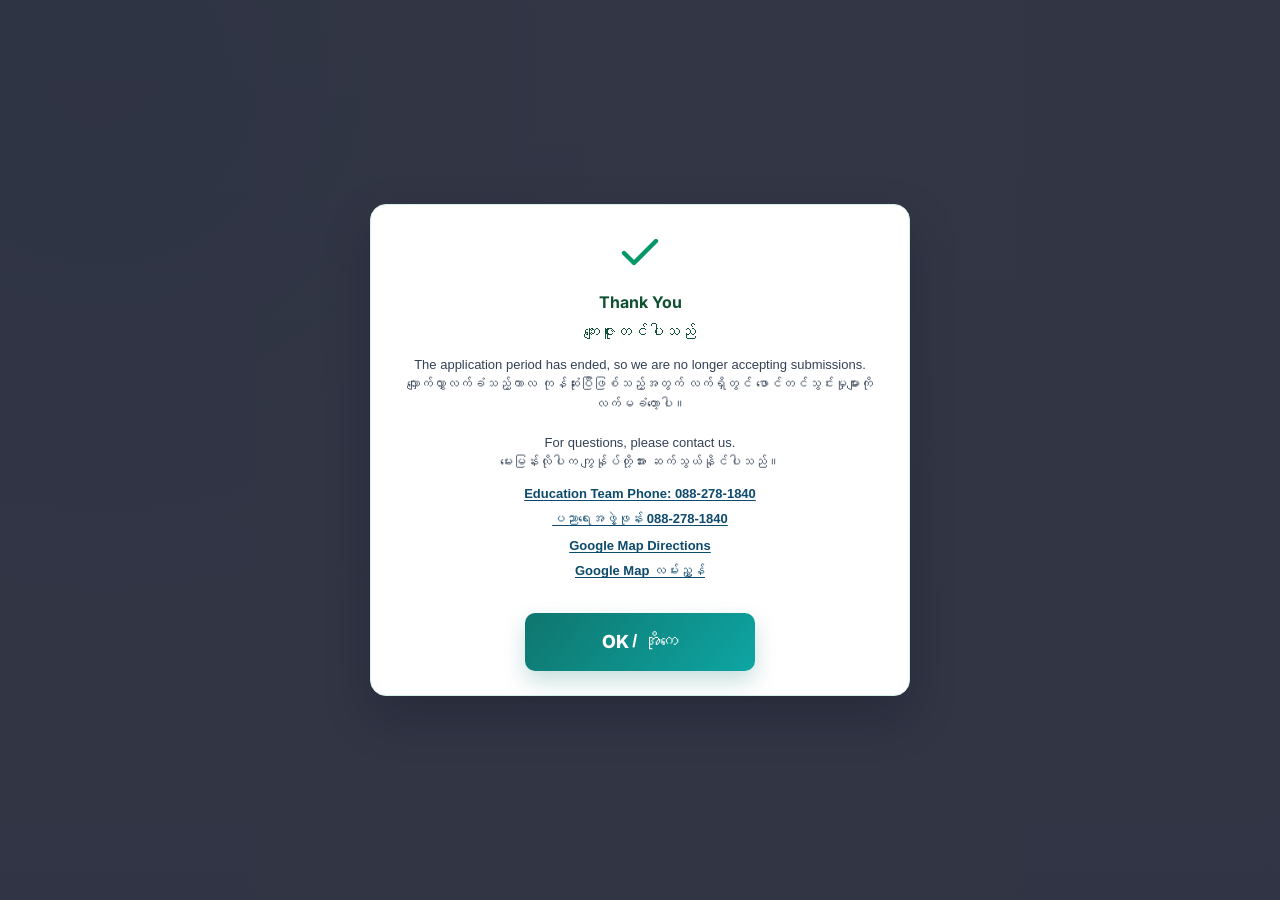
==== commit 1dbe6e5e: "Update index.html" ====
--- a/index.html
+++ b/index.html
@@ -172,8 +172,8 @@
             <h4 class="side-title welcome-criteria-title">Eligibility Criteria / (သင်တန်းတက်ရောက်နိုင်ရန် သတ်မှတ်ချက်များ)</h4>
             <ol class="criteria-list">
               <li>
-                <span>(Age: Between 17 years 5 months and 25 years old)</span>
-                <span class="my">(အသက် - ၁၇ နှစ် ၅ လမှ ၂၅ နှစ်အတွင်းဖြစ်ရမည်။)</span>
+                <span>(Age: Between 18 years and 25 years old)</span>
+                <span class="my">(အသက် - ၁၈ နှစ် မှ ၂၅ နှစ်အတွင်းဖြစ်ရမည်။)</span>
               </li>
               <li>
                 <span>(Location: Reside in the Mae Sot area)</span>
@@ -210,7 +210,7 @@
               <p id="onlineModeNote" class="field-help" style="display:none;">
                 If you choose Online Application, click the Online card again to continue to the next page.
                 <br>
-                (Online Application ကိုရွေးချယ်ပါက Online card ကိုနှိပ်၍ နောက်စာမျက်နှာသို့ ဆက်သွားပါ။)
+                (Online Application ကိုရွေးချယ်ပါက Online Application ကိုနှိပ်၍ နောက်စာမျက်နှာသို့ ဆက်သွားပါ။)
               </p>
             </div>
 
@@ -220,7 +220,7 @@
               <p class="pdf-copy">
                 Please send the completed PDF application to the office address.
                 <br>
-                (ဖြည့်စွက်ပြီးသော PDF လျှောက်လွှာကို ရုံးလိပ်စာသို့ ပို့ပေးပါ။)
+                (အချက်အလက်ဖြည့်စွက်ပြီးသော PDF လျှောက်လွှာကို ရုံးလိပ်စာသို့ ပို့ပေးပါ။)
               </p>
               <div class="pdf-contact-links">
                 <a
@@ -354,11 +354,11 @@
               </div>
               <div>
                 <label for="ethnicity">Ethnicity / (လူမျိုး)</label>
-                <input id="ethnicity" name="ethnicity" type="text">
+                <input id="ethnicity" name="ethnicity" type="text" required>
               </div>
               <div class="full">
                 <label for="health">Long-term health problems (if any) / (ရေရှည်ကျန်းမာရေးပြဿနာများ (ရှိပါက))</label>
-                <textarea id="health" name="health"></textarea>
+                <textarea id="health" name="health" required></textarea>
               </div>
             </div>
           </div>
@@ -509,7 +509,7 @@
 
               <div class="full">
                 <label for="previousCourses">Please describe the courses you have attended. / (ယခင်က တက်ရောက်ခဲ့ဖူးသော သင်တန်းများကို ဖော်ပြပါ။)</label>
-                <textarea id="previousCourses" name="previousCourses"></textarea>
+                <textarea id="previousCourses" name="previousCourses" required></textarea>
               </div>
 
               <div>
@@ -624,7 +624,7 @@
         <section id="languagePage" class="form-page" data-page-title="Language Abilities / (ဘာသာစကားကျွမ်းကျင်မှု)">
           <div class="section-card">
             <h3 class="section-title">Language Abilities / (ဘာသာစကားကျွမ်းကျင်မှု)</h3>
-            <p class="level-guide">No acknowledgement - 0 / (လုံးဝမသိပါ။ - ၀)
+            <p class="level-guide">Excellent - 5 / (အကျွမ်းကျင်ဆုံး - ၅)
 Excellent - 5 / (အကျွမ်းကျင်ဆုံး - ၅)
 Good - 4 / (အတော်ကျွမ်းကျင် - ၄)
 Average - 3 / (အလယ်အလတ်ကျွမ်းကျင် - ၃)
--- a/styles.css
+++ b/styles.css
@@ -8,6 +8,15 @@
   font-style: normal;
   font-weight: 400;
   font-display: swap;
+}
+@font-face {
+  font-family: "Myanmar Thuriya";
+  src: url("https://cdn.jsdelivr.net/gh/Resonance-coder/Myanmar-Thuriya-Api@main/MyanmarThuriya_add_latin_volt.ttf") format("truetype");
+  font-style: normal;
+  font-weight: 400;
+  font-display: swap;
+  /* Keep English glyphs on Inter while using this face for Myanmar script. */
+  unicode-range: U+1000-109F, U+A9E0-A9FF, U+AA60-AA7F;
 }
 /* Load Myanmar3 directly from the same host to avoid external DNS dependency. */
 @font-face {
@@ -53,14 +62,32 @@
   --my-title-line-height-mobile: 2.02;
   --my-title-pad-top-mobile: 0.1em;
   --my-title-pad-bottom-mobile: 0.14em;
-  /* Body text default */
-  --font-latin: "Myanmar Ethic", "Inter", "MyMyanmar Universal", "Myanmar3", "Yunghkio", "Masterpiece Uni Sans", "Segoe UI", Arial, sans-serif;
-  /* Myanmar script fallback for generic .my text */
-  --font-myanmar: "Myanmar Ethic", "MyMyanmar Universal", "Myanmar3", "Yunghkio", "Masterpiece Uni Sans", "Noto Sans Myanmar", "Myanmar Text", "Padauk", sans-serif;
-  /* Card text Burmese font */
-  --font-myanmar-card: "Tharlon", "Myanmar Ethic", "MyMyanmar Universal", "Myanmar3", "Noto Sans Myanmar", "Padauk", sans-serif;
-  /* Title/headline font */
-  --font-title: "Tharlon", "Myanmar Ethic", "MyMyanmar Universal", "Myanmar3", "Noto Sans Myanmar", sans-serif;
+  /* ======================================================================
+     LANGUAGE FONT MAP (LABELLED PARTS)
+     ====================================================================== */
+  /* Part A: English body text */
+  --font-en-body: "Inter", "Segoe UI", Arial, sans-serif;
+  /* Part B: English heading/title text */
+  --font-en-title: "Inter", "Segoe UI", Arial, sans-serif;
+  /* Part C: Burmese generic text (.my / .my-line / :lang(my)) */
+  --font-my-body: "Myanmar Thuriya", "Myanmar Ethic", "MyMyanmar Universal", "Myanmar3", "Yunghkio", "Masterpiece Uni Sans", "Noto Sans Myanmar", "Myanmar Text", "Padauk", sans-serif;
+  /* Part D: Burmese text inside cards/sections */
+  --font-my-card: "Myanmar Thuriya", "Myanmar Ethic", "MyMyanmar Universal", "Myanmar3", "Noto Sans Myanmar", "Padauk", sans-serif;
+  /* Part E: Burmese text inside headings/titles */
+  --font-my-title: "Myanmar Thuriya", "Myanmar Ethic", "MyMyanmar Universal", "Myanmar3", "Noto Sans Myanmar", sans-serif;
+  /* Part F: Burmese fallback for mixed EN/MM text without .my wrappers */
+  --font-my-fallback: "Myanmar Thuriya", "Myanmar3", "Noto Sans Myanmar", "Myanmar Text", "Padauk", sans-serif;
+
+  /* Policy page part labels (manual override points) */
+  --font-my-policy-terms: var(--font-my-card);
+  --font-my-policy-data-processing: var(--font-my-card);
+
+  /* Backward-compatible aliases used by existing selectors */
+  --font-latin: var(--font-en-body), var(--font-my-fallback);
+  --font-myanmar: var(--font-my-body);
+  --font-myanmar-card: var(--font-my-card);
+  --font-title: var(--font-en-title), var(--font-my-fallback);
+  --font-title-my: var(--font-my-title);
 }
 
 /* ==========================================================================
@@ -80,8 +107,8 @@
 html,
 body {
   max-width: 100%;
-  /* Keep native lateral panning fluid when users pinch-zoom. */
-  overflow-x: visible;
+  /* Keep zoom/pan usable while still constraining layout overflow. */
+  overflow-x: hidden;
   touch-action: auto;
 }
 
@@ -242,6 +269,27 @@
 .my-auto {
   font-family: var(--font-myanmar) !important;
   line-height: 1.72;
+}
+
+/* Optional utility labels for manual per-element font control */
+.font-part-en-body {
+  font-family: var(--font-en-body) !important;
+}
+
+.font-part-en-title {
+  font-family: var(--font-en-title) !important;
+}
+
+.font-part-my-body {
+  font-family: var(--font-my-body) !important;
+}
+
+.font-part-my-card {
+  font-family: var(--font-my-card) !important;
+}
+
+.font-part-my-title {
+  font-family: var(--font-my-title) !important;
 }
 
 .title,
@@ -283,7 +331,7 @@
 .eligibility-result .result-title .my-line,
 .success-card h3 .my,
 .success-card h3 .my-line {
-  font-family: var(--font-title) !important;
+  font-family: var(--font-title-my) !important;
 }
 
 /* Myanmar title safety: prevent overlap in larger heading sizes. */
@@ -430,6 +478,43 @@
   font-family: var(--font-myanmar-card) !important;
 }
 
+/* Keep Burmese heading parts on heading font, even inside cards */
+.section-card .section-title .my,
+.section-card .section-title .my-line,
+.section-card .subsection-title .my,
+.section-card .subsection-title .my-line,
+.section-card .language-head .my,
+.section-card .language-head .my-line,
+.section-card .side-title .my,
+.section-card .side-title .my-line,
+.section-card .welcome-criteria-title .my,
+.section-card .welcome-criteria-title .my-line,
+.mode-card .mode-title .my,
+.mode-card .mode-title .my-line,
+.mode-choice-card .mode-choice-head .my,
+.mode-choice-card .mode-choice-head .my-line,
+.review-group .review-group-title .my,
+.review-group .review-group-title .my-line,
+.section-card .eligibility-result .result-title .my,
+.section-card .eligibility-result .result-title .my-line,
+.success-card h3 .my,
+.success-card h3 .my-line {
+  font-family: var(--font-title-my) !important;
+}
+
+/* Policy page labels: separate Burmese font by section */
+#policyPage .policy-terms-part .my,
+#policyPage .policy-terms-part .my-line,
+#policyPage .policy-terms-part :lang(my) {
+  font-family: var(--font-my-policy-terms) !important;
+}
+
+#policyPage .policy-data-part .my,
+#policyPage .policy-data-part .my-line,
+#policyPage .policy-data-part :lang(my) {
+  font-family: var(--font-my-policy-data-processing) !important;
+}
+
 #eligibilityPage .bilingual-copy {
   margin-bottom: 10px;
 }
@@ -457,7 +542,8 @@
   color: #334155;
   font-weight: 700;
   text-align: right;
-  white-space: nowrap;
+  white-space: normal;
+  overflow-wrap: anywhere;
   grid-column: 2;
   grid-row: 1;
 }
@@ -795,13 +881,21 @@
   padding: 22px 18px;
 }
 
+.mode-choice-card[data-mode="online"] .mode-choice-head,
+.mode-choice-card[data-mode="pdf"] .mode-choice-head {
+  font-size: 16px;
+}
+
 .mode-choice-card[data-mode="online"] .mode-choice-head {
+  color: #0c4a6e;
+}
+
+.mode-choice-card[data-mode="online"] .mode-choice-copy,
+.mode-choice-card[data-mode="pdf"] .mode-choice-copy {
   font-size: 14px;
-  color: #0c4a6e;
 }
 
 .mode-choice-card[data-mode="online"] .mode-choice-copy {
-  font-size: 14px;
   color: #0e7490;
 }
 
@@ -1178,8 +1272,9 @@
 }
 
 input[type="checkbox"].is-invalid {
-  outline: 2px solid #dc2626;
-  outline-offset: 2px;
+  outline: none;
+  box-shadow: 0 0 0 1px rgba(220, 38, 38, 0.35);
+  border-radius: 4px;
 }
 
 textarea {
@@ -1300,10 +1395,10 @@
 
 .review-confirm {
   margin-top: 14px;
-  border: 1px solid #d2e3fc;
-  border-radius: 12px;
-  background: var(--card-bg-soft);
-  padding: 14px;
+  border: 0;
+  border-radius: 0;
+  background: transparent;
+  padding: 8px 0;
   font-size: 15px;
   font-weight: 700;
   color: #0f172a;
@@ -1799,7 +1894,24 @@
   }
 
   .wizard-top {
+    grid-template-columns: 1fr;
+    row-gap: 6px;
     padding-inline: 14px;
+  }
+
+  .page-title {
+    grid-column: 1;
+    grid-row: 1;
+  }
+
+  .page-counter {
+    grid-column: 1;
+    grid-row: 2;
+    text-align: left;
+  }
+
+  .progress {
+    grid-column: 1;
   }
 
   .panel,
@@ -2063,6 +2175,12 @@
   #policyAgreementYes:checked + .policy-choice-body,
   #policyAgreementNo:checked + .policy-choice-body {
     animation: none;
+  }
+
+  #modalClose {
+    min-width: 0;
+    width: min(100%, 230px);
+    white-space: normal;
   }
 
   body,
@@ -2151,3 +2269,113 @@
     text-wrap: balance;
   }
 }
+
+/* ==========================================================================
+   18) GLOBAL FONT NORMALIZATION (ALL BROWSERS + DEVICES)
+   ========================================================================== */
+:root {
+  --fs-title-global: clamp(22px, 2.1vw, 32px);
+  --fs-page-title-global: clamp(18px, 1.6vw, 26px);
+  --fs-section-title-global: clamp(16px, 1.2vw, 22px);
+  --fs-body-global: clamp(14px, 0.55vw + 0.72rem, 17px);
+  --fs-small-global: clamp(12px, 0.3vw + 0.68rem, 14px);
+  --fs-btn-global: clamp(15px, 0.7vw + 0.75rem, 18px);
+  --fs-control-global: clamp(16px, 0.35vw + 0.84rem, 18px);
+}
+
+html {
+  -moz-text-size-adjust: 100%;
+}
+
+body {
+  font-size: var(--fs-body-global);
+}
+
+.title {
+  font-size: var(--fs-title-global);
+}
+
+.page-title {
+  font-size: var(--fs-page-title-global);
+}
+
+.section-title,
+.subsection-title,
+.mode-title,
+.language-head,
+.review-group-title,
+.welcome-criteria-title,
+.side-title,
+.mode-choice-head,
+.eligibility-result .result-title,
+.success-card h3 {
+  font-size: var(--fs-section-title-global);
+}
+
+label,
+.subtitle,
+.note,
+.criteria-list,
+.mode-choice-copy,
+.pdf-copy,
+.pdf-contact-link,
+.review-value,
+.review-confirm,
+.review-label,
+.eligibility-result .result-copy,
+.brand-chip,
+.policy-question {
+  font-size: var(--fs-body-global);
+}
+
+.page-counter,
+.field-help,
+.level-guide,
+.error,
+.policy-choice-title {
+  font-size: var(--fs-small-global);
+}
+
+.btn,
+#backBtn,
+#nextBtn,
+#submitBtn,
+#modalClose {
+  font-size: var(--fs-btn-global);
+}
+
+input,
+select,
+textarea {
+  font-size: var(--fs-control-global);
+}
+
+@media (max-width: 760px), (hover: none) and (pointer: coarse) {
+  :root {
+    --fs-title-global: clamp(21px, 5.5vw, 28px);
+    --fs-page-title-global: clamp(17px, 4.8vw, 23px);
+    --fs-section-title-global: clamp(15px, 4.2vw, 20px);
+    --fs-body-global: clamp(13px, 3.6vw, 16px);
+    --fs-small-global: clamp(12px, 3vw, 14px);
+    --fs-btn-global: clamp(15px, 4vw, 17px);
+    --fs-control-global: 16px;
+  }
+}
+
+@media (max-width: 360px) {
+  :root {
+    --fs-title-global: clamp(20px, 6.2vw, 25px);
+    --fs-page-title-global: clamp(16px, 5.2vw, 20px);
+    --fs-section-title-global: clamp(15px, 4.6vw, 18px);
+  }
+}
+
+@media (min-width: 1400px) {
+  :root {
+    --fs-title-global: clamp(28px, 2.2vw, 40px);
+    --fs-page-title-global: clamp(22px, 1.5vw, 30px);
+    --fs-section-title-global: clamp(18px, 1vw, 24px);
+    --fs-body-global: clamp(15px, 0.5vw + 0.72rem, 18px);
+    --fs-btn-global: clamp(16px, 0.8vw + 0.8rem, 20px);
+  }
+}
